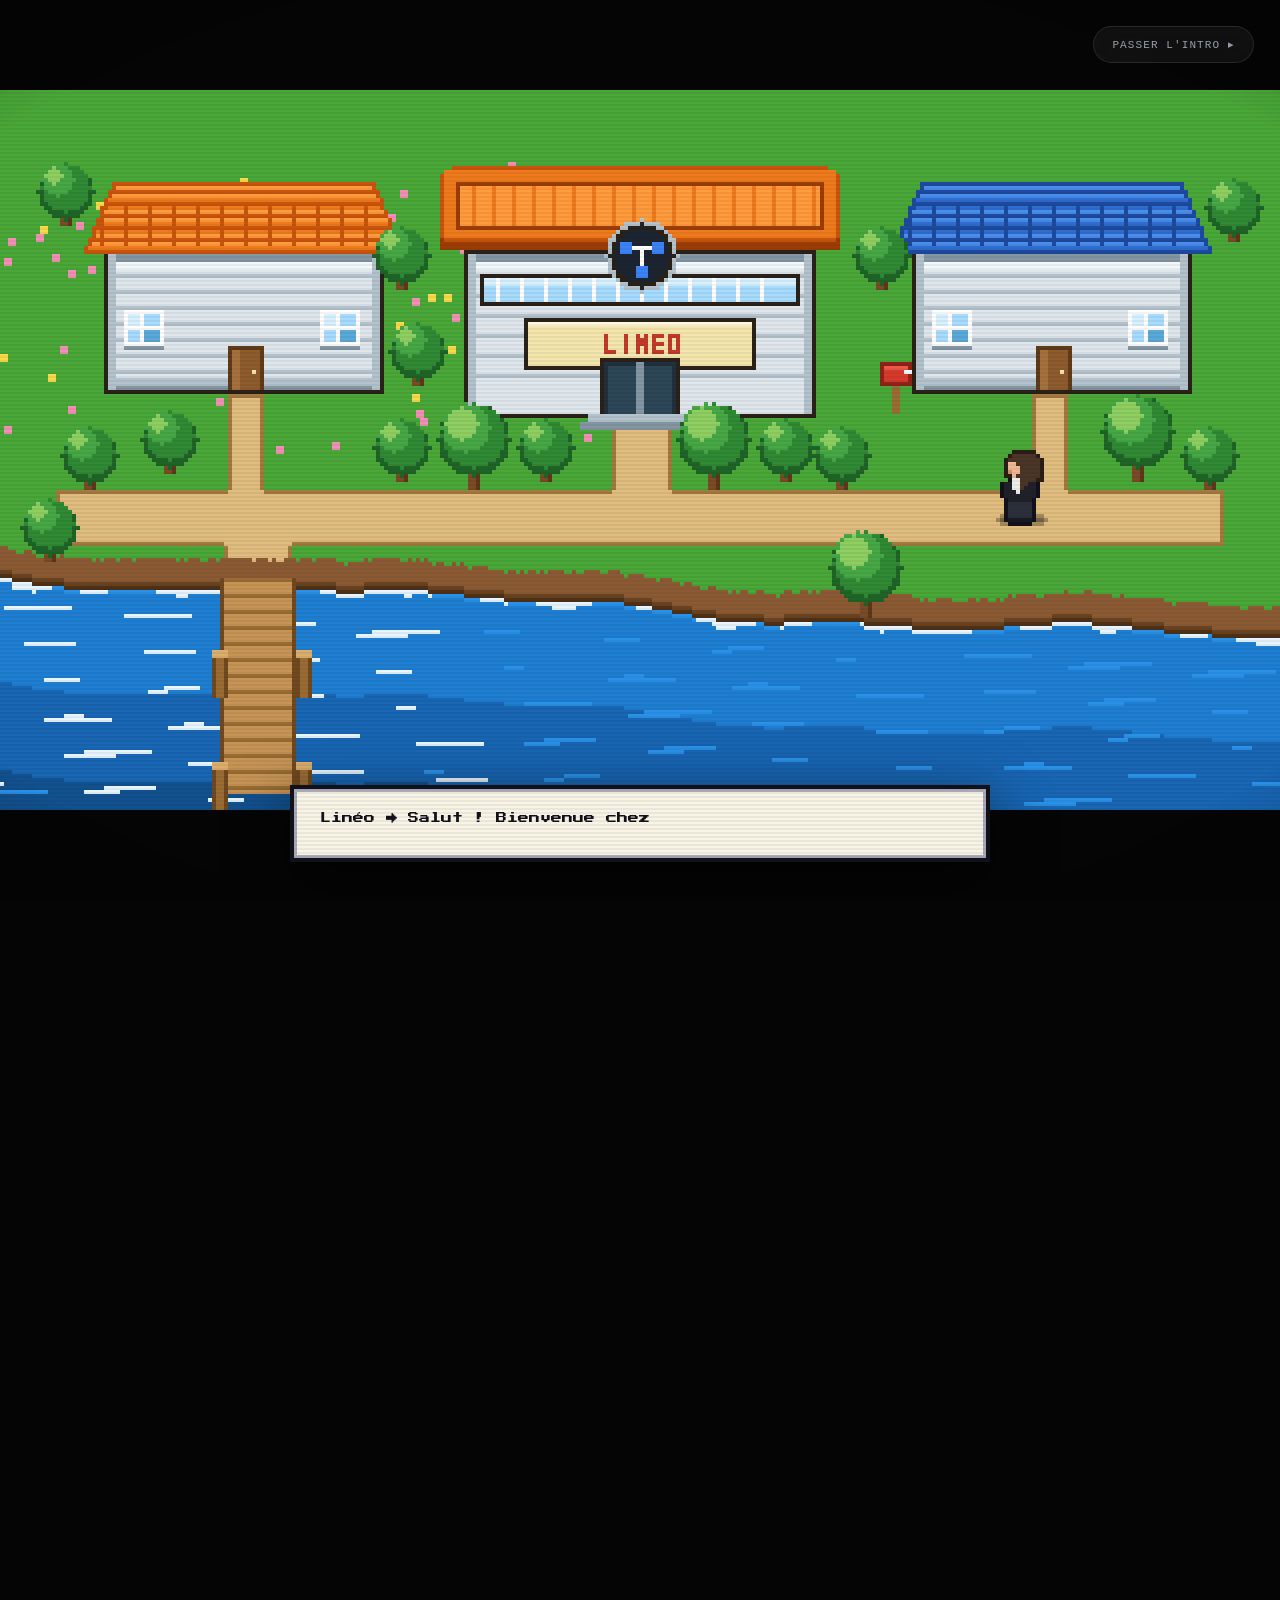
==== index.html @ 61075aac "Intro pixel-art aleatoire, compagnon dans la page, photo de profil, correctifs d'audit Intro : acte " ====
<!DOCTYPE html>
<html lang="fr">
<head>
<meta charset="utf-8">
<meta name="viewport" content="width=device-width, initial-scale=1">
<title>Linéo Biribin — Ingénieur automatisation &amp; agents IA</title>
<meta name="description" content="Automatisation et IA appliquée, en low-code. Une centaine de workflows n8n en production : paie, DSN, DPAE, facturation, contrats, conformité. 51 workflows open source, 14 serveurs MCP.">
<meta name="author" content="Linéo Biribin">
<meta property="og:title" content="Linéo Biribin — Ingénieur automatisation &amp; agents IA">
<meta property="og:description" content="Je remplace chaque processus manuel par un flux auditable. n8n auto-hébergé, MCP, agents IA.">
<meta property="og:type" content="website">
<meta name="theme-color" content="#050505">
<link rel="preconnect" href="https://fonts.googleapis.com">
<link rel="preconnect" href="https://fonts.gstatic.com" crossorigin>
<link href="https://fonts.googleapis.com/css2?family=Space+Grotesk:wght@500;700&family=Inter:wght@300;400&family=Press+Start+2P&display=swap" rel="stylesheet">
<script>
/* Sans JS, ni l'iris ni l'intro ne doivent masquer le site. */
(function(){
  document.documentElement.classList.add('js');
  var reduce = window.matchMedia('(prefers-reduced-motion: reduce)').matches;
  window.__INTRO__ = !reduce && location.search.indexOf('nointro') < 0;
})();
</script>
<script src="assets/intro.js" defer></script>
<style>
/* ============================================================
   DESIGN SYSTEM
   ============================================================ */
:root{
  --bg:#050505;
  --bg-2:#0a0a0a;
  --fg:#ffffff;
  --muted:#9CA3AF;
  --dim:#7C8695;              /* 5,5:1 sur #050505 — WCAG AA sur du 12px */
  --blue:#3B82F6;
  --blue-cta:#2563EB;
  --purple:#9333EA;
  --green:#22C55E;
  --pink:#EC4899;

  --glass:rgba(255,255,255,.05);
  --glass-line:rgba(255,255,255,.10);
  --glass-line-hi:rgba(255,255,255,.22);

  --ease:cubic-bezier(.4,0,.2,1);
  --gut:64px;              /* premium gutter — never 12px */
  --gut-s:32px;

  --f-head:'Space Grotesk','Segoe UI',system-ui,sans-serif;
  --f-body:'Inter','Segoe UI',system-ui,sans-serif;
  --f-pixel:'Press Start 2P','Courier New',monospace;
  --f-mono:ui-monospace,SFMono-Regular,'Cascadia Mono','Courier New',monospace;
}

*,*::before,*::after{box-sizing:border-box}
html{scroll-behavior:smooth;scroll-padding-top:96px;-webkit-text-size-adjust:100%}
body{
  margin:0;background:var(--bg);color:var(--fg);
  font-family:var(--f-body);font-weight:300;font-size:16px;line-height:1.65;
  -webkit-font-smoothing:antialiased;overflow-x:hidden;
}
img{max-width:100%;display:block}
a{color:inherit;text-decoration:none}
ul{margin:0;padding:0;list-style:none}
h1,h2,h3,h4{font-family:var(--f-head);font-weight:700;letter-spacing:-.03em;margin:0}
p{margin:0}
::selection{background:var(--purple);color:#fff}
:focus-visible{outline:2px solid var(--blue);outline-offset:4px;border-radius:4px}

/* CRT scanlines ------------------------------------------------ */
.scanlines{
  position:fixed;inset:0;z-index:130;pointer-events:none;
  background:repeating-linear-gradient(
    to bottom,
    rgba(0,0,0,.5) 0px, rgba(0,0,0,.5) 2px,
    rgba(255,255,255,0) 2px, rgba(255,255,255,0) 4px
  );
  opacity:.28;mix-blend-mode:multiply;
}
.vignette{
  position:fixed;inset:0;z-index:89;pointer-events:none;
  background:radial-gradient(120% 90% at 50% 0%,transparent 58%,rgba(0,0,0,.38) 100%);
}

/* Iris wipe (page transition) ---------------------------------- */
.iris{
  position:fixed;inset:0;z-index:100;background:var(--bg);
  clip-path:circle(150% at 50% 50%);
  transition:clip-path .9s var(--ease);
  display:grid;place-items:center;
}
.iris.open{clip-path:circle(0% at 50% 50%)}
.iris[data-done]{display:none}
.iris__mark{
  font-family:var(--f-pixel);font-size:11px;color:var(--green);
  letter-spacing:.08em;opacity:.9;animation:blink 1.1s steps(2) infinite;
}
@keyframes blink{50%{opacity:.15}}

/* Layout ------------------------------------------------------- */
.wrap{max-width:1280px;margin:0 auto;padding:0 var(--gut)}
section{position:relative}
.sec{padding:calc(var(--gut) * 2.2) 0}
.sec-head{display:flex;align-items:flex-end;justify-content:space-between;gap:var(--gut-s);margin-bottom:var(--gut)}
.eyebrow{
  font-family:var(--f-pixel);font-size:10px;line-height:1.8;font-weight:400;color:var(--muted);
  text-transform:uppercase;letter-spacing:.06em;
  display:inline-flex;align-items:center;gap:12px;
}
.eyebrow::before{content:"";width:8px;height:8px;background:currentColor;flex:none}
.sec-title{font-size:clamp(2rem,4.2vw,3.25rem);line-height:1.02}
.sec-note{font-size:14px;color:var(--muted);max-width:34ch}
.grad{background:linear-gradient(100deg,var(--blue),var(--purple));-webkit-background-clip:text;background-clip:text;color:transparent}

/* Glow blobs --------------------------------------------------- */
.glow{position:absolute;border-radius:999px;filter:blur(120px);pointer-events:none;z-index:0}
.glow--blue{background:rgba(59,130,246,.22)}
.glow--purple{background:rgba(147,51,234,.20)}
.glow--green{background:rgba(34,197,94,.14)}

/* ============================================================
   NAVIGATION
   ============================================================ */
.nav{
  position:fixed;top:0;left:0;right:0;height:80px;z-index:80;
  background:rgba(5,5,5,.8);backdrop-filter:blur(12px);-webkit-backdrop-filter:blur(12px);
  border-bottom:1px solid transparent;transition:border-color .4s var(--ease),background .4s var(--ease);
}
.nav.is-stuck{border-bottom-color:var(--glass-line)}
.nav__in{max-width:1280px;margin:0 auto;padding:0 var(--gut);height:100%;display:flex;align-items:center;gap:var(--gut-s)}
.logo{font-family:var(--f-head);font-weight:700;font-size:16px;letter-spacing:-.02em;display:inline-flex;align-items:center;gap:9px;white-space:nowrap}
.logo__dot{width:9px;height:9px;border-radius:999px;background:var(--green);box-shadow:0 0 14px var(--green)}
.nav__links{margin-left:auto;display:flex;align-items:center;gap:36px}
.nav__links a{font-size:14px;text-transform:uppercase;letter-spacing:.09em;color:var(--muted);transition:color .3s var(--ease)}
.nav__links a:hover{color:var(--fg)}
.btn{
  display:inline-flex;align-items:center;justify-content:center;gap:10px;
  font-family:var(--f-head);font-weight:700;font-size:14px;letter-spacing:-.01em;
  border-radius:999px;padding:13px 26px;border:1px solid transparent;cursor:pointer;
  transition:transform .35s var(--ease),background .35s var(--ease),border-color .35s var(--ease),color .35s var(--ease),box-shadow .35s var(--ease);
  white-space:nowrap;
}
.btn--solid{background:#fff;color:#050505}
.btn--solid:hover{transform:translateY(-2px);box-shadow:0 12px 40px rgba(255,255,255,.18)}
.btn--ghost{border-color:rgba(255,255,255,.2);color:#fff}
.btn--ghost:hover{border-color:#fff;background:rgba(255,255,255,.06);transform:translateY(-2px)}
.btn--cta{background:var(--blue-cta);color:#fff;box-shadow:0 18px 60px rgba(30,58,138,.5)}
.btn--cta:hover{transform:translateY(-3px);box-shadow:0 26px 80px rgba(30,58,138,.7)}
.btn--lg{font-size:17px;padding:22px 44px}
.nav__cta{margin-left:8px}
.nav__burger{
  display:none;margin-left:auto;width:44px;height:44px;border-radius:12px;
  background:var(--glass);border:1px solid var(--glass-line);color:#fff;cursor:pointer;
}
.nav__burger span{display:block;width:18px;height:1.5px;background:#fff;margin:4px auto;transition:transform .3s var(--ease),opacity .3s var(--ease)}
.nav.is-open .nav__burger span:nth-child(1){transform:translateY(5.5px) rotate(45deg)}
.nav.is-open .nav__burger span:nth-child(2){opacity:0}
.nav.is-open .nav__burger span:nth-child(3){transform:translateY(-5.5px) rotate(-45deg)}

/* ============================================================
   HERO
   ============================================================ */
.hero{min-height:100vh;display:grid;place-items:center;text-align:center;padding:140px 0 var(--gut);overflow:hidden}
.hero .glow--blue{width:560px;height:560px;top:-140px;left:-120px}
.hero .glow--purple{width:620px;height:620px;bottom:-220px;right:-140px}
.hero__in{position:relative;z-index:1;width:100%}
.tag{
  display:inline-flex;align-items:center;gap:12px;
  font-family:var(--f-pixel);font-size:9px;line-height:1;letter-spacing:.04em;
  padding:12px 18px;border-radius:999px;
  background:var(--glass);border:1px solid var(--glass-line);
  backdrop-filter:blur(12px);-webkit-backdrop-filter:blur(12px);color:#e5e7eb;
}
.tag__dot{width:8px;height:8px;border-radius:999px;background:var(--green);box-shadow:0 0 12px var(--green);animation:pulse 2s var(--ease) infinite}
@keyframes pulse{0%,100%{opacity:1;transform:scale(1)}50%{opacity:.35;transform:scale(.75)}}
.hero h1{
  font-size:clamp(2.75rem,8.4vw,6rem);line-height:.95;letter-spacing:-.045em;
  margin:36px auto 0;max-width:16ch;
}
.hero__sub{max-width:640px;margin:32px auto 0;color:var(--muted);font-size:clamp(1rem,1.3vw,1.125rem)}
.hero__btns{display:flex;flex-wrap:wrap;gap:16px;justify-content:center;margin-top:44px}
.hero__meta{margin-top:32px;font-family:var(--f-mono);font-size:12px;color:var(--dim);letter-spacing:.04em}

/* Stats */
.stats{display:grid;grid-template-columns:repeat(4,1fr);gap:var(--gut-s);margin-top:calc(var(--gut) * 1.4);text-align:left}
.stat{padding:26px 28px;border-radius:16px;background:var(--glass);border:1px solid var(--glass-line);backdrop-filter:blur(12px);-webkit-backdrop-filter:blur(12px);transition:border-color .4s var(--ease),transform .4s var(--ease)}
.stat:hover{border-color:var(--glass-line-hi);transform:translateY(-4px)}
.stat__n{font-family:var(--f-head);font-weight:700;font-size:clamp(1.75rem,3vw,2.5rem);line-height:1;letter-spacing:-.04em}
.stat__l{margin-top:12px;font-size:13px;color:var(--muted);line-height:1.5}
.stat:nth-child(1) .stat__n{color:var(--blue)}
.stat:nth-child(2) .stat__n{color:var(--green)}
.stat:nth-child(3) .stat__n{color:var(--purple)}
.stat:nth-child(4) .stat__n{color:var(--pink)}

/* ============================================================
   MARQUEE
   ============================================================ */
.marquee{
  background:var(--bg-2);border-top:1px solid var(--glass-line);border-bottom:1px solid var(--glass-line);
  overflow:hidden;display:flex;align-items:center;height:clamp(80px,11vw,120px);
}
.marquee__track{display:flex;white-space:nowrap;animation:marquee 20s linear infinite;will-change:transform}
.marquee__track>span{
  font-family:var(--f-head);font-weight:700;font-size:clamp(2.25rem,5vw,3.75rem);
  letter-spacing:-.03em;padding-right:.4em;
  background:linear-gradient(90deg,#1f2937,#4b5563);
  -webkit-background-clip:text;background-clip:text;color:transparent;
}
@keyframes marquee{from{transform:translateX(0)}to{transform:translateX(-100%)}}
.marquee:hover .marquee__track{animation-play-state:paused}

/* ============================================================
   PROJECT GRID
   ============================================================ */
.grid-proj{display:grid;grid-template-columns:1fr 1fr;gap:var(--gut)}
.grid-proj>*:nth-child(even){margin-top:var(--gut)}
.card{display:block;position:relative;isolation:isolate}
.card__media{
  position:relative;aspect-ratio:4/3;border-radius:16px;overflow:hidden;
  border:1px solid var(--glass-line);background:#0b0b0f;
}
.card__art{
  position:absolute;inset:0;transition:transform .7s var(--ease);
  background-size:cover;background-position:center;
}
.card:hover .card__art{transform:scale(1.05)}
.card__art::after{ /* mix-blend colour depth */
  content:"";position:absolute;inset:0;
  background:linear-gradient(150deg,rgba(59,130,246,.55),rgba(5,5,5,.9) 70%);
  mix-blend-mode:hard-light;
}
.card--p .card__art::after{background:linear-gradient(150deg,rgba(147,51,234,.55),rgba(5,5,5,.9) 70%)}
.card--g .card__art::after{background:linear-gradient(150deg,rgba(34,197,94,.5),rgba(5,5,5,.9) 70%)}
.card--k .card__art::after{background:linear-gradient(150deg,rgba(236,72,153,.5),rgba(5,5,5,.9) 70%)}
.card__glyph{
  position:absolute;inset:0;display:grid;place-items:center;z-index:1;
  font-family:var(--f-head);font-weight:700;font-size:clamp(3rem,7vw,5.5rem);
  letter-spacing:-.06em;color:rgba(255,255,255,.1);
}
.card__idx{
  position:absolute;top:20px;left:22px;z-index:2;
  font-family:var(--f-pixel);font-size:10px;color:rgba(255,255,255,.55);
}
.card__flag{
  position:absolute;top:18px;right:20px;z-index:2;
  font-family:var(--f-mono);font-size:11px;letter-spacing:.06em;
  padding:6px 12px;border-radius:999px;
  background:rgba(5,5,5,.6);border:1px solid var(--glass-line);color:#d1d5db;
  backdrop-filter:blur(12px);-webkit-backdrop-filter:blur(12px);
}
.card__over{
  position:absolute;inset:0;z-index:3;display:grid;place-items:center;gap:18px;align-content:center;
  background:rgba(0,0,0,.6);opacity:0;transition:opacity .5s var(--ease);
}
.card:hover .card__over,.card:focus-visible .card__over{opacity:1}
.card__circle{
  width:64px;height:64px;border-radius:999px;background:#fff;color:#050505;
  display:grid;place-items:center;transform:translateY(10px);transition:transform .5s var(--ease);
}
.card:hover .card__circle{transform:translateY(0)}
.card__over span{font-family:var(--f-pixel);font-size:9px;color:#fff;letter-spacing:.05em}
.card__body{padding:28px 4px 0}
.card__title{font-size:clamp(1.25rem,1.9vw,1.5rem);line-height:1.2}
.card__desc{margin-top:12px;color:var(--muted);font-size:15px;max-width:46ch}
.tags{display:flex;flex-wrap:wrap;gap:8px;margin-top:20px}
.tags li{
  font-family:var(--f-mono);font-size:11px;letter-spacing:.04em;color:#d1d5db;
  padding:6px 12px;border-radius:999px;background:var(--glass);border:1px solid var(--glass-line);
}

/* ============================================================
   EXPERIENCE
   ============================================================ */
.xp{display:grid;gap:var(--gut-s)}
.xp__item{
  padding:40px;border-radius:16px;background:var(--glass);border:1px solid var(--glass-line);
  backdrop-filter:blur(12px);-webkit-backdrop-filter:blur(12px);
  transition:border-color .4s var(--ease),transform .4s var(--ease);
}
.xp__item:hover{border-color:var(--glass-line-hi);transform:translateY(-3px)}
.xp__top{display:flex;flex-wrap:wrap;align-items:baseline;justify-content:space-between;gap:16px}
.xp__role{font-size:clamp(1.15rem,2.1vw,1.6rem);line-height:1.2}
.xp__org{margin-top:8px;font-size:15px;color:var(--muted)}
.xp__when{font-family:var(--f-mono);font-size:12px;letter-spacing:.06em;color:var(--dim);white-space:nowrap}
.xp__list{margin-top:26px;display:grid;gap:14px}
.xp__list li{position:relative;padding-left:26px;font-size:15px;color:#d1d5db}
.xp__list li::before{
  content:"";position:absolute;left:0;top:9px;width:9px;height:9px;
  background:var(--blue);
}
.xp__item--alt .xp__list li::before{background:var(--purple)}
.xp__item--alt2 .xp__list li::before{background:var(--green)}
.xp__grid2{display:grid;grid-template-columns:1fr 1fr;gap:var(--gut-s)}

/* ============================================================
   ABOUT + SERVICES
   ============================================================ */
.about{display:grid;grid-template-columns:1fr 2fr;gap:var(--gut);align-items:start}
.portrait{
  aspect-ratio:1/1;border-radius:16px;overflow:hidden;position:relative;
  border:1px solid var(--glass-line);
  background:
    radial-gradient(120% 120% at 20% 10%,#2b2b2b,#0a0a0a 70%);
  filter:grayscale(1);transition:filter .6s var(--ease)
}
.portrait:hover{filter:grayscale(.35)}
.portrait__img{position:absolute;inset:0;width:100%;height:100%;object-fit:cover}
.portrait__fallback{
  position:absolute;inset:0;display:grid;place-items:center;
  font-family:var(--f-head);font-weight:700;font-size:clamp(3rem,6vw,5rem);
  letter-spacing:-.06em;color:rgba(255,255,255,.14);
  background-image:linear-gradient(rgba(255,255,255,.05) 1px,transparent 1px),linear-gradient(90deg,rgba(255,255,255,.05) 1px,transparent 1px);
  background-size:32px 32px;
}
.about__lead{font-size:20px;font-weight:300;line-height:1.55;color:#e5e7eb}
.about__lead strong{font-weight:400;color:#fff}
.about__p{margin-top:24px;color:var(--muted);font-size:16px;max-width:62ch}
.svc{display:grid;grid-template-columns:1fr 1fr;gap:var(--gut-s);margin-top:var(--gut)}
.svc__card{
  padding:32px;border-radius:16px;background:var(--glass);border:1px solid var(--glass-line);
  backdrop-filter:blur(12px);-webkit-backdrop-filter:blur(12px);
  transition:border-color .4s var(--ease),transform .4s var(--ease);
}
.svc__card:hover{border-color:var(--glass-line-hi);transform:translateY(-4px)}
.svc__ico{width:44px;height:44px;display:grid;place-items:center;border-radius:12px;background:rgba(255,255,255,.04);border:1px solid var(--glass-line)}
.svc__card h3{margin-top:22px;font-size:1.15rem}
.svc__card p{margin-top:12px;font-size:14px;color:var(--muted)}
.i-blue{color:var(--blue)}.i-purple{color:var(--purple)}.i-green{color:var(--green)}.i-pink{color:var(--pink)}

/* Skills columns */
.skills{display:grid;grid-template-columns:repeat(3,1fr);gap:var(--gut-s)}
.skills__col h3{font-size:14px;text-transform:uppercase;letter-spacing:.1em;color:var(--muted);font-weight:500}
.skills__col .tags{margin-top:20px}
.langs{display:flex;flex-wrap:wrap;gap:var(--gut-s);margin-top:var(--gut);font-size:15px;color:var(--muted)}
.langs b{font-family:var(--f-head);color:#fff;font-weight:700}

/* ============================================================
   CONTACT + FOOTER
   ============================================================ */
.contact{text-align:center;padding:calc(var(--gut) * 2.4) 0;overflow:hidden}
.contact .glow--purple{width:640px;height:640px;left:50%;transform:translateX(-50%);bottom:-320px}
.contact .glow--green{width:360px;height:360px;top:-60px;left:8%}
.contact__in{position:relative;z-index:1}
.contact h2{font-size:clamp(2.5rem,7.5vw,4.5rem);line-height:.98;letter-spacing:-.045em;max-width:20ch;margin:24px auto 0}
.contact__p{max-width:640px;margin:28px auto 0;color:var(--muted)}
.contact__btns{display:flex;flex-wrap:wrap;gap:18px;justify-content:center;margin-top:48px}
.contact__alt{
  display:flex;flex-wrap:wrap;gap:10px 18px;justify-content:center;align-items:center;
  margin-top:22px;font-family:var(--f-mono);font-size:12px;letter-spacing:.04em;color:var(--dim);
}
.contact__alt a{display:inline-flex;align-items:center;gap:7px;color:var(--muted);border-bottom:1px solid rgba(255,255,255,.12);padding-bottom:2px;transition:color .3s var(--ease),border-color .3s var(--ease)}
.contact__alt a:hover{color:#fff;border-color:#fff}
.contact__links{display:flex;flex-wrap:wrap;gap:28px;justify-content:center;margin-top:44px;font-family:var(--f-mono);font-size:13px;color:var(--muted)}
.contact__links a{border-bottom:1px solid rgba(255,255,255,.15);padding-bottom:3px;transition:color .3s var(--ease),border-color .3s var(--ease)}
.contact__links a:hover{color:#fff;border-color:#fff}
.footer{border-top:1px solid var(--glass-line)}
.footer__in{
  max-width:1280px;margin:0 auto;padding:0 var(--gut);min-height:32px;
  display:flex;align-items:center;justify-content:space-between;gap:var(--gut-s);
  font-family:var(--f-mono);font-size:12px;color:var(--dim);
  padding-top:28px;padding-bottom:28px;
}
.footer__in a{border-bottom:1px solid rgba(255,255,255,.15);padding-bottom:2px;transition:color .3s var(--ease),border-color .3s var(--ease)}
.footer__in a:hover{color:#fff;border-color:#fff}

/* ============================================================
   REVEAL ANIMATION
   ============================================================ */
.rv{opacity:0;transform:translateY(28px);transition:opacity .8s var(--ease),transform .8s var(--ease)}
.rv.in{opacity:1;transform:none}

/* ============================================================
   INTRO PIXEL-ART
   ============================================================ */
/* Sans JS : ni voile noir, ni contenu masqué en attente d'IntersectionObserver. */
html:not(.js) .iris,html:not(.js) .intro,html:not(.js) .buddy{display:none !important}
html:not(.js) .rv{opacity:1 !important;transform:none !important}
html.intro-lock,html.intro-lock body{overflow:hidden;height:100%}
.intro{
  position:fixed;inset:0;z-index:110;background:#050505;
  display:none;place-items:center;overflow:hidden;
  transition:opacity .55s var(--ease);
}
.intro.on{display:grid}
/* pendant l'intro, l'habillage CRT du site s'efface : la scène a le sien */
.intro.on ~ .scanlines{opacity:.1}
.intro.on ~ .vignette{opacity:0}
.intro.out{opacity:0;pointer-events:none}
.intro::before{
  content:"";position:absolute;inset:0;z-index:2;pointer-events:none;
  background:radial-gradient(125% 105% at 50% 50%,transparent 52%,rgba(0,0,0,.88) 100%);
}
.intro::after{content:"";position:absolute;inset:0;z-index:3;pointer-events:none;background:#fff;opacity:var(--flash,0)}
#intro-canvas{image-rendering:pixelated;display:block;cursor:pointer;will-change:transform}
.intro__skip{
  position:absolute;top:26px;right:26px;z-index:4;
  font-family:var(--f-mono);font-size:11px;letter-spacing:.1em;color:var(--muted);
  background:var(--glass);border:1px solid var(--glass-line);
  backdrop-filter:blur(12px);-webkit-backdrop-filter:blur(12px);
  border-radius:999px;padding:11px 18px;cursor:pointer;
  transition:color .3s var(--ease),border-color .3s var(--ease);
}
.intro__skip:hover{color:#fff;border-color:#fff}
.intro__box{
  position:absolute;left:50%;bottom:38px;z-index:4;width:min(700px,90vw);
  transform:translateX(-50%) translateY(10px);
  background:#f7f4e6;border:4px solid #12101a;
  box-shadow:inset 0 0 0 3px #a9a9b8,0 20px 60px rgba(0,0,0,.65);
  padding:20px 26px;opacity:0;pointer-events:none;
  transition:opacity .3s var(--ease),transform .3s var(--ease);
}
.intro__box.on{opacity:1;transform:translateX(-50%) translateY(0)}
.intro__box p{font-family:var(--f-pixel);font-size:11px;line-height:1.9;color:#12101a;margin:0;min-height:2.6em}
.intro__box::after{
  content:"▼";position:absolute;right:14px;bottom:9px;
  font-family:var(--f-pixel);font-size:8px;color:#12101a;opacity:0;
}
.intro__box.done::after{opacity:1;animation:blink 1s steps(2) infinite}
/* ============================================================
   LE COMPAGNON SUR LE SITE
   ============================================================ */
.buddy{
  position:fixed;left:0;bottom:14px;z-index:95;width:120px;height:72px;   /* au-dessus de la vignette */
  pointer-events:none;opacity:0;transition:opacity .8s var(--ease);
}
.buddy.on{opacity:1}
.buddy__c{
  width:120px;height:72px;image-rendering:pixelated;display:block;
  pointer-events:auto;cursor:pointer;
  filter:drop-shadow(0 8px 10px rgba(0,0,0,.55));
}
/* l'indicateur d'arrivée : il vient de se poser quelque part */
.buddy__ping{
  position:absolute;left:50%;bottom:100%;margin-bottom:2px;
  transform:translateX(-50%) scale(.5);opacity:0;
  font-family:var(--f-pixel);font-size:10px;line-height:1;color:#f7d94c;
  background:rgba(5,5,5,.8);border:1px solid var(--glass-line);border-radius:7px;
  padding:6px 9px;
  transition:opacity .2s var(--ease),transform .32s cubic-bezier(.2,1.6,.4,1);
}
.buddy__ping.on{opacity:1;transform:translateX(-50%) scale(1);animation:bob 1s var(--ease) infinite}
@keyframes bob{
  0%,100%{transform:translateX(-50%) translateY(0) scale(1)}
  50%{transform:translateX(-50%) translateY(-6px) scale(1)}
}
.buddy__bubble{
  position:absolute;left:50%;bottom:100%;transform:translateX(-50%) translateY(-6px);
  margin-bottom:26px;width:max-content;max-width:min(320px,72vw);
  background:#f7f4e6;color:#12101a;border:3px solid #12101a;
  box-shadow:inset 0 0 0 2px #a9a9b8,0 14px 40px rgba(0,0,0,.55);
  padding:10px 12px;font-family:var(--f-pixel);font-size:8px;line-height:1.9;
  opacity:0;pointer-events:none;transition:opacity .25s var(--ease),transform .25s var(--ease);
}
.buddy.talk .buddy__bubble{opacity:1;transform:translateX(-50%) translateY(-12px)}
.buddy__bubble.right{left:auto;right:-8px;transform:translateX(0) translateY(-6px)}
.buddy.talk .buddy__bubble.right{transform:translateX(0) translateY(-12px)}
@media (max-width:560px){.buddy{display:none}}
@media (max-width:640px){
  .intro__box{bottom:20px;padding:14px 16px}
  .intro__box p{font-size:9px;line-height:1.8}
  .intro__skip{top:14px;right:14px;padding:9px 14px;font-size:10px}
}

/* ============================================================
   RESPONSIVE
   ============================================================ */
@media (max-width:1080px){
  :root{--gut:40px;--gut-s:24px}
  .stats{grid-template-columns:1fr 1fr}
  .about{grid-template-columns:1fr;gap:var(--gut-s)}
  .portrait{max-width:320px}
  .skills{grid-template-columns:1fr}
}
@media (max-width:860px){
  .nav__links{
    position:fixed;top:80px;left:0;right:0;flex-direction:column;align-items:flex-start;gap:0;
    background:rgba(5,5,5,.96);backdrop-filter:blur(12px);-webkit-backdrop-filter:blur(12px);
    border-bottom:1px solid transparent;margin:0;
    /* visibility retire les liens du parcours de tabulation quand le menu est fermé */
    max-height:0;overflow:hidden;visibility:hidden;
    transition:max-height .45s var(--ease),visibility 0s .45s;
  }
  .nav.is-open .nav__links{
    max-height:calc(100vh - 80px);overflow-y:auto;visibility:visible;
    border-bottom-color:var(--glass-line);
    transition:max-height .45s var(--ease),visibility 0s;
  }
  .nav__links a{padding:20px 40px;width:100%}
  .nav__cta{display:none}
  .nav__burger{display:block}
  .grid-proj{grid-template-columns:1fr;gap:var(--gut-s)}
  .grid-proj>*:nth-child(even){margin-top:0}
  .svc,.xp__grid2{grid-template-columns:1fr}
  .xp__item{padding:28px}
  .footer__in{flex-direction:column;align-items:flex-start;gap:10px}
}
@media (max-width:520px){
  .stats{grid-template-columns:1fr}
  .hero__btns .btn,.contact__btns .btn{width:100%}
  .sec-head{flex-direction:column;align-items:flex-start}
}
/* Impression : fond blanc, encre noire, habillage retiré. */
@media print{
  body{background:#fff;color:#000}
  .scanlines,.vignette,.iris,.intro,.buddy,.glow,.marquee,.nav{display:none !important}
  .rv{opacity:1 !important;transform:none !important}
  .grad{-webkit-text-fill-color:#000;color:#000}
  a{color:#000}
  .stat,.xp__item,.svc__card,.tags li{border-color:#bbb;background:none}
  .sec{padding:24px 0}
}
@media (prefers-reduced-motion:reduce){
  html{scroll-behavior:auto}
  .marquee__track{animation:none}
  .tag__dot,.iris__mark{animation:none}
  .rv{opacity:1;transform:none;transition:none}
  .iris{transition:none}
  *{transition-duration:.01ms !important}
}
</style>
</head>
<body>

<!-- Intro pixel-art : le personnage remonte le ponton et entre dans le bâtiment -->
<div class="intro" id="intro" role="dialog" aria-label="Introduction animée en pixel art">
  <canvas id="intro-canvas" width="320" height="180" aria-hidden="true"></canvas>
  <button class="intro__skip" id="intro-skip" type="button">PASSER L'INTRO ▸</button>
  <div class="intro__box" id="intro-box"><p id="intro-text" aria-live="polite"></p></div>
</div>

<!-- Iris wipe transition -->
<div class="iris" id="iris" aria-hidden="true"><span class="iris__mark">LB / LOADING</span></div>
<div class="scanlines" aria-hidden="true"></div>
<div class="vignette" aria-hidden="true"></div>

<!-- ============================ NAV ============================ -->
<header class="nav" id="nav">
  <div class="nav__in">
    <a class="logo" href="#top" aria-label="Linéo Biribin — accueil">
      <span class="logo__dot" aria-hidden="true"></span>Linéo&nbsp;Biribin
    </a>
    <button class="nav__burger" id="burger" type="button" aria-label="Ouvrir le menu" aria-expanded="false" aria-controls="navlinks">
      <span></span><span></span><span></span>
    </button>
    <nav class="nav__links" id="navlinks" aria-label="Navigation principale">
      <a href="#projets">Projets</a>
      <a href="#parcours">Parcours</a>
      <a href="#profil">Profil</a>
      <a href="#competences">Compétences</a>
      <a class="btn btn--solid nav__cta" href="#contact">Me contacter</a>
    </nav>
  </div>
</header>

<main id="top">

<!-- ============================ HERO ============================ -->
<section class="hero">
  <div class="glow glow--blue" aria-hidden="true"></div>
  <div class="glow glow--purple" aria-hidden="true"></div>
  <div class="wrap hero__in">
    <span class="tag"><span class="tag__dot" aria-hidden="true"></span>EN POSTE — PRÉAVIS 1 MOIS</span>

    <h1>Je remplace chaque processus manuel par un flux <span class="grad">auditable</span>.</h1>

    <p class="hero__sub">
      Ingénieur automatisation et agents IA. Je construis des chaînes métier de bout en bout sur
      n8n auto-hébergé, avec une couche IA branchée dessus : paie, DSN, DPAE, facturation, contrats,
      conformité et veille réglementaire, pour un groupe d'intérim aéroportuaire de 900 intérimaires.
    </p>

    <div class="hero__btns">
      <a class="btn btn--solid" href="#projets">Voir mes projets</a>
      <a class="btn btn--ghost" href="assets/BIRIBIN-Lineo-cv.pdf" download>
        <svg width="17" height="17" viewBox="0 0 24 24" fill="none" stroke="currentColor" stroke-width="2" stroke-linecap="round" stroke-linejoin="round" aria-hidden="true"><path d="M12 3v12"/><path d="m7 11 5 5 5-5"/><path d="M5 21h14"/></svg>
        Télécharger le CV
      </a>
    </div>

    <p class="hero__meta">NOGENT-SUR-MARNE (94) · FRANCE ENTIÈRE · REMOTE OU PRÉSENTIEL · TOUT TYPE DE CONTRAT</p>

    <div class="stats rv">
      <div class="stat">
        <div class="stat__n">~100</div>
        <div class="stat__l">workflows n8n en production, auto-hébergés</div>
      </div>
      <div class="stat">
        <div class="stat__n">51</div>
        <div class="stat__l">workflows partagés en open source, licence MIT</div>
      </div>
      <div class="stat">
        <div class="stat__n">14</div>
        <div class="stat__l">serveurs MCP exposant le SI RH à un assistant IA</div>
      </div>
      <div class="stat">
        <div class="stat__n">&lt; 1 %</div>
        <div class="stat__l">d'écart sur bulletin de référence, moteur de paie interne</div>
      </div>
    </div>
  </div>
</section>

<!-- ============================ MARQUEE ============================ -->
<div class="marquee" aria-hidden="true">
  <div class="marquee__track">
    <span>n8n&nbsp;· MCP&nbsp;· CLAUDE&nbsp;· PAIE&nbsp;· DSN&nbsp;· GEMINI&nbsp;· POSTGRESQL&nbsp;· DOCKER&nbsp;· NEXT.JS&nbsp;· LÉGIFRANCE&nbsp;· GRAPH&nbsp;API&nbsp;· RAG&nbsp;· OAUTH2&nbsp;· SUPABASE&nbsp;·&nbsp;</span>
    <span>n8n&nbsp;· MCP&nbsp;· CLAUDE&nbsp;· PAIE&nbsp;· DSN&nbsp;· GEMINI&nbsp;· POSTGRESQL&nbsp;· DOCKER&nbsp;· NEXT.JS&nbsp;· LÉGIFRANCE&nbsp;· GRAPH&nbsp;API&nbsp;· RAG&nbsp;· OAUTH2&nbsp;· SUPABASE&nbsp;·&nbsp;</span>
  </div>
  <div class="marquee__track">
    <span>n8n&nbsp;· MCP&nbsp;· CLAUDE&nbsp;· PAIE&nbsp;· DSN&nbsp;· GEMINI&nbsp;· POSTGRESQL&nbsp;· DOCKER&nbsp;· NEXT.JS&nbsp;· LÉGIFRANCE&nbsp;· GRAPH&nbsp;API&nbsp;· RAG&nbsp;· OAUTH2&nbsp;· SUPABASE&nbsp;·&nbsp;</span>
    <span>n8n&nbsp;· MCP&nbsp;· CLAUDE&nbsp;· PAIE&nbsp;· DSN&nbsp;· GEMINI&nbsp;· POSTGRESQL&nbsp;· DOCKER&nbsp;· NEXT.JS&nbsp;· LÉGIFRANCE&nbsp;· GRAPH&nbsp;API&nbsp;· RAG&nbsp;· OAUTH2&nbsp;· SUPABASE&nbsp;·&nbsp;</span>
  </div>
</div>

<!-- ============================ PROJETS ============================ -->
<section class="sec" id="projets">
  <div class="wrap">
    <div class="sec-head rv">
      <div>
        <span class="eyebrow">PROJETS</span>
        <h2 class="sec-title" style="margin-top:22px">Ce qui tourne<br>en production.</h2>
      </div>
      <p class="sec-note">Cadrage, spécification et recette de ma main. Le code est produit par des agents sous ma spécification, puis recetté ligne à ligne.</p>
    </div>

    <div class="grid-proj">

      <!-- 01 -->
      <a class="card rv" href="https://github.com/Biribin/n8n-workflows" target="_blank" rel="noopener">
        <div class="card__media">
          <div class="card__art"></div>
          <div class="card__glyph" aria-hidden="true">n8n</div>
          <span class="card__idx">01</span>
          <span class="card__flag">OPEN SOURCE</span>
          <div class="card__over">
            <div class="card__circle" aria-hidden="true">
              <svg width="22" height="22" viewBox="0 0 24 24" fill="none" stroke="currentColor" stroke-width="2" stroke-linecap="round" stroke-linejoin="round"><path d="M7 17 17 7"/><path d="M7 7h10v10"/></svg>
            </div>
            <span>VOIR LE REPO</span>
          </div>
        </div>
        <div class="card__body">
          <h3 class="card__title">51 workflows n8n en open source</h3>
          <p class="card__desc">Licence MIT : veille sur forum avec scoring par LLM, exploitation de n8n à l'échelle (workflow d'erreur, relance de déploiement, suivi du coût des API), veille réglementaire française, interface web servie par n8n sans JavaScript. Sanitisés par un script qui refuse la publication s'il détecte un secret ou une donnée personnelle.</p>
          <ul class="tags"><li>n8n</li><li>MIT</li><li>LLM scoring</li><li>Légifrance</li><li>BOFiP</li></ul>
        </div>
      </a>

      <!-- 02 -->
      <article class="card card--p rv">
        <div class="card__media">
          <div class="card__art"></div>
          <div class="card__glyph" aria-hidden="true">MCP</div>
          <span class="card__idx">02</span>
          <span class="card__flag">INTERNE</span>
          <div class="card__over">
            <div class="card__circle" aria-hidden="true">
              <svg width="22" height="22" viewBox="0 0 24 24" fill="none" stroke="currentColor" stroke-width="2" stroke-linecap="round" stroke-linejoin="round"><rect x="3" y="11" width="18" height="10" rx="2"/><path d="M7 11V7a5 5 0 0 1 10 0v4"/></svg>
            </div>
            <span>PROJET INTERNE</span>
          </div>
        </div>
        <div class="card__body">
          <h3 class="card__title">Couche MCP sur SI RH</h3>
          <p class="card__desc">14 serveurs MCP sur mesure exposant identité, badges, compétences, indemnités, formations, émargement, planning, CLD et boîtes Outlook à un assistant conversationnel. Cache-first : temps de réponse ramené de 4 s à 200 ms, dégradation automatique vers le scraper live.</p>
          <ul class="tags"><li>MCP</li><li>Claude</li><li>Cache-first</li><li>API REST</li></ul>
        </div>
      </article>

      <!-- 03 -->
      <article class="card card--g rv">
        <div class="card__media">
          <div class="card__art"></div>
          <div class="card__glyph" aria-hidden="true">PAIE</div>
          <span class="card__idx">03</span>
          <span class="card__flag">INTERNE</span>
          <div class="card__over">
            <div class="card__circle" aria-hidden="true">
              <svg width="22" height="22" viewBox="0 0 24 24" fill="none" stroke="currentColor" stroke-width="2" stroke-linecap="round" stroke-linejoin="round"><rect x="4" y="3" width="16" height="18" rx="2"/><path d="M8 7h8M8 11h8M8 15h4"/></svg>
            </div>
            <span>PROJET INTERNE</span>
          </div>
        </div>
        <div class="card__body">
          <h3 class="card__title">Moteur de paie interne</h3>
          <p class="card__desc">Remplace une chaîne propriétaire (Tempo7 / Banco7 / Citrix), calibré à moins de 1 % d'écart sur bulletin de référence. Ma part : reverse-engineering des assiettes CSG déductible et non déductible, CRDS, URSSAF, FNAL, AGIRC-ARRCO (T1/T2, CEG, APEC), mutuelle et prévoyance avec seuil à 414 h cumulées, puis la recette ligne à ligne.</p>
          <ul class="tags"><li>Paie</li><li>URSSAF</li><li>AGIRC-ARRCO</li><li>Recette</li></ul>
        </div>
      </article>

      <!-- 04 -->
      <article class="card rv">
        <div class="card__media">
          <div class="card__art"></div>
          <div class="card__glyph" aria-hidden="true">DSN</div>
          <span class="card__idx">04</span>
          <span class="card__flag">12 TÂCHES / PROD</span>
          <div class="card__over">
            <div class="card__circle" aria-hidden="true">
              <svg width="22" height="22" viewBox="0 0 24 24" fill="none" stroke="currentColor" stroke-width="2" stroke-linecap="round" stroke-linejoin="round"><path d="M12 3v13"/><path d="m7 12 5 5 5-5"/><path d="M5 21h14"/></svg>
            </div>
            <span>PROJET INTERNE</span>
          </div>
        </div>
        <div class="card__body">
          <h3 class="card__title">Déclaratif social automatisé</h3>
          <p class="card__desc">DSN de bout en bout : détection et dépôt des signaux (FCTU, arrêt, reprise, amorçage, néant), relève des retours AEE/CCO, PAS mensuel depuis le CRM déclarant, réconciliation des CRM organismes. DPAE via l'API URSSAF avec un worker toutes les 15 minutes.</p>
          <ul class="tags"><li>DSN</li><li>DPAE</li><li>API URSSAF</li><li>PAS</li></ul>
        </div>
      </article>

      <!-- 05 -->
      <article class="card card--p rv">
        <div class="card__media">
          <div class="card__art"></div>
          <div class="card__glyph" aria-hidden="true">LEGI</div>
          <span class="card__idx">05</span>
          <span class="card__flag">RAG</span>
          <div class="card__over">
            <div class="card__circle" aria-hidden="true">
              <svg width="22" height="22" viewBox="0 0 24 24" fill="none" stroke="currentColor" stroke-width="2" stroke-linecap="round" stroke-linejoin="round"><path d="M12 3v18"/><path d="M3 7h18"/><path d="m6 7-3 7h6z"/><path d="m18 7-3 7h6z"/></svg>
            </div>
            <span>PROJET INTERNE</span>
          </div>
        </div>
        <div class="card__body">
          <h3 class="card__title">Agent juridique sur Légifrance</h3>
          <p class="card__desc">Client OAuth2 PISTE, ingestion du code du travail, des conventions collectives, des accords de branche intérim et de la jurisprudence en base vectorielle. Interrogation en langage naturel comme outil d'aide à la décision RH, veille réglementaire automatisée avec export.</p>
          <ul class="tags"><li>OAuth2 PISTE</li><li>RAG</li><li>Pinecone</li><li>Veille</li></ul>
        </div>
      </article>

      <!-- 06 -->
      <article class="card card--k rv">
        <div class="card__media">
          <div class="card__art"></div>
          <div class="card__glyph" aria-hidden="true">NEXT</div>
          <span class="card__idx">06</span>
          <span class="card__flag">MULTI-TENANT</span>
          <div class="card__over">
            <div class="card__circle" aria-hidden="true">
              <svg width="22" height="22" viewBox="0 0 24 24" fill="none" stroke="currentColor" stroke-width="2" stroke-linecap="round" stroke-linejoin="round"><rect x="3" y="4" width="18" height="16" rx="2"/><path d="M3 9h18M9 20V9"/></svg>
            </div>
            <span>PROJET INTERNE</span>
          </div>
        </div>
        <div class="card__body">
          <h3 class="card__title">Webapp métier Next.js</h3>
          <p class="card__desc">Multi-tenant, authentification par mot de passe et 2FA TOTP, ingestion de l'ERP RH, arbitrage des pointages en interface et journal d'audit. Réconciliation triple source : planning prévisionnel × pointage badgeuse × relevé client, avec traçabilité vers le courriel d'origine.</p>
          <ul class="tags"><li>Next.js</li><li>2FA TOTP</li><li>PostgreSQL</li><li>Audit</li></ul>
        </div>
      </article>

      <!-- 07 -->
      <a class="card card--g rv" href="https://biribin.github.io/ldp-coach-gallery" target="_blank" rel="noopener">
        <div class="card__media">
          <div class="card__art"></div>
          <div class="card__glyph" aria-hidden="true">25×</div>
          <span class="card__idx">07</span>
          <span class="card__flag">EN LIGNE</span>
          <div class="card__over">
            <div class="card__circle" aria-hidden="true">
              <svg width="22" height="22" viewBox="0 0 24 24" fill="none" stroke="currentColor" stroke-width="2" stroke-linecap="round" stroke-linejoin="round"><path d="M7 17 17 7"/><path d="M7 7h10v10"/></svg>
            </div>
            <span>VOIR LA GALERIE</span>
          </div>
        </div>
        <div class="card__body">
          <h3 class="card__title">Galerie de 25 landing pages</h3>
          <p class="card__desc">25 variantes de design complètes sur un cas client fictif de coach fitness : néobrutalisme, Bauhaus, Art déco, glassmorphisme, organique. Servies en statique sur GitHub Pages. Spécification et recette de ma main, rendu produit par des agents de code.</p>
          <ul class="tags"><li>25 designs</li><li>GitHub Pages</li><li>Agents de code</li></ul>
        </div>
      </a>

      <!-- 08 -->
      <a class="card rv" href="https://aef-solutions.fr" target="_blank" rel="noopener">
        <div class="card__media">
          <div class="card__art"></div>
          <div class="card__glyph" aria-hidden="true">AEF</div>
          <span class="card__idx">08</span>
          <span class="card__flag">EN COURS</span>
          <div class="card__over">
            <div class="card__circle" aria-hidden="true">
              <svg width="22" height="22" viewBox="0 0 24 24" fill="none" stroke="currentColor" stroke-width="2" stroke-linecap="round" stroke-linejoin="round"><path d="M7 17 17 7"/><path d="M7 7h10v10"/></svg>
            </div>
            <span>VOIR LE SITE</span>
          </div>
        </div>
        <div class="card__body">
          <h3 class="card__title">AEF Solutions, site produit</h3>
          <p class="card__desc">Projet en cours, pas encore terminé : landing d'un espace métier multi-secteur, en Next.js, construite avec des agents de code sous ma spécification.</p>
          <ul class="tags"><li>En cours</li><li>Next.js</li><li>Landing</li><li>Agents de code</li></ul>
        </div>
      </a>

      <!-- 09 -->
      <article class="card card--k rv">
        <div class="card__media">
          <div class="card__art"></div>
          <div class="card__glyph" aria-hidden="true">SCRAPE</div>
          <span class="card__idx">09</span>
          <span class="card__flag">FREELANCE</span>
          <div class="card__over">
            <div class="card__circle" aria-hidden="true">
              <svg width="22" height="22" viewBox="0 0 24 24" fill="none" stroke="currentColor" stroke-width="2" stroke-linecap="round" stroke-linejoin="round"><circle cx="11" cy="11" r="7"/><path d="m20 20-3.5-3.5"/></svg>
            </div>
            <span>PROJET CLIENT</span>
          </div>
        </div>
        <div class="card__body">
          <h3 class="card__title">Lead generation &amp; acquisition</h3>
          <p class="card__desc">Pipeline de bout en bout : identification de prospects à partir d'un nom d'entreprise ou d'un post LinkedIn, extraction via Apollo, scraping via Bright Data et Apify, enrichissement, génération de messages personnalisés par LLM et envoi automatisé depuis l'adresse du client.</p>
          <ul class="tags"><li>Apollo</li><li>Bright Data</li><li>Apify</li><li>LLM</li></ul>
        </div>
      </article>

      <!-- 10 -->
      <a class="card card--p rv" href="https://visual-samples.com" target="_blank" rel="noopener">
        <div class="card__media">
          <div class="card__art"></div>
          <div class="card__glyph" aria-hidden="true">3D</div>
          <span class="card__idx">10</span>
          <span class="card__flag">EN LIGNE</span>
          <div class="card__over">
            <div class="card__circle" aria-hidden="true">
              <svg width="22" height="22" viewBox="0 0 24 24" fill="none" stroke="currentColor" stroke-width="2" stroke-linecap="round" stroke-linejoin="round"><path d="M7 17 17 7"/><path d="M7 7h10v10"/></svg>
            </div>
            <span>VOIR LE SITE</span>
          </div>
        </div>
        <div class="card__body">
          <h3 class="card__title">Visual Samples</h3>
          <p class="card__desc">Projet entrepreneurial de fin d'études : agence de production vidéo 3D, site vitrine et portfolio de réalisations. Dans le prolongement direct de la majeure Imagerie &amp; Réalité virtuelle du cycle Master.</p>
          <ul class="tags"><li>3D</li><li>Portfolio</li><li>Entrepreneuriat</li></ul>
        </div>
      </a>

    </div>
  </div>
</section>

<!-- ============================ PARCOURS ============================ -->
<section class="sec" id="parcours">
  <div class="wrap">
    <div class="sec-head rv">
      <div>
        <span class="eyebrow">PARCOURS</span>
        <h2 class="sec-title" style="margin-top:22px">Du cadrage<br>à la mise en production.</h2>
      </div>
      <p class="sec-note">Autonome sur mes projets. Une centaine de workflows en production, 51 partagés en open source.</p>
    </div>

    <div class="xp">
      <article class="xp__item rv">
        <div class="xp__top">
          <div>
            <h3 class="xp__role">Ingénieur automatisation et agents IA</h3>
            <p class="xp__org">Groupe d'intérim aéroportuaire — 900 intérimaires, CDG &amp; Orly, Île-de-France</p>
          </div>
          <span class="xp__when">DEPUIS MARS 2026</span>
        </div>
        <ul class="xp__list">
          <li>Automatisation de bout en bout de la chaîne SI du groupe : paie, DSN, DPAE, facturation, contrats, conformité et veille réglementaire.</li>
          <li>Moteur de paie interne remplaçant une chaîne propriétaire, calibré à moins de 1 % d'écart sur bulletin de référence — assiettes de cotisations reconstituées par reverse engineering, puis recettées ligne à ligne.</li>
          <li>DSN intégralement automatisée : signaux, retours AEE/CCO, PAS mensuel, réconciliation des CRM organismes — 12 tâches planifiées en production. DPAE via l'API URSSAF, worker toutes les 15 minutes.</li>
          <li>Couche MCP de 14 serveurs exposant le SI RH à un assistant IA, cache-first : 4 s → 200 ms, rafraîchissement nocturne, dégradation automatique vers le scraper live.</li>
          <li>Calcul d'émargement : 12 716 vacations, 385 agents, 21 profils de rémunération, plages d'heures de nuit paramétrées par client. Réconciliation triple source avec arbitrage manuel en interface.</li>
          <li>Veille réglementaire automatisée : barème PAS (BOFiP), fiches de paramétrage OC, accords de branche intérim depuis Légifrance, contre-calcul mensuel des taux sur source indépendante (API URSSAF, OpenFisca) pour détecter les écarts.</li>
          <li>Intégration Microsoft 365 par Graph API et de l'ERP RH métier par API officielle et scraping authentifié (OAuth2, CSRF, sessions, fenêtres glissantes, pagination).</li>
          <li>Ingestion documentaire multi-source : 13 dossiers Outlook clients, pièces jointes XLSX/PDF/CSV, OCR par LLM avec table d'exceptions apprise pour la résolution d'identité.</li>
          <li>Qualité et conformité : contribution à l'audit ISO 9001:2015 (processus et procédure informatique, tableau des risques, tableau de bord d'indicateurs, registre de traitement RGPD), mise en conformité RGPD opérationnelle avec purges automatisées.</li>
        </ul>
      </article>

      <div class="xp__grid2">
        <article class="xp__item xp__item--alt rv">
          <div class="xp__top">
            <div>
              <h3 class="xp__role">Automatisation &amp; IA appliquée</h3>
              <p class="xp__org">PH Deco — Freelance</p>
            </div>
            <span class="xp__when">2025</span>
          </div>
          <ul class="xp__list">
            <li>Pipeline de lead generation et d'outreach de bout en bout, à partir d'un nom d'entreprise ou d'un post LinkedIn.</li>
            <li>Enrichissement des données prospects, centralisation structurée, messages personnalisés par LLM et envoi automatisé depuis l'adresse du client.</li>
          </ul>
        </article>

        <article class="xp__item xp__item--alt2 rv">
          <div class="xp__top">
            <div>
              <h3 class="xp__role">Automatisation &amp; IA appliquée</h3>
              <p class="xp__org">Groupe Biribin — Freelance</p>
            </div>
            <span class="xp__when">2025</span>
          </div>
          <ul class="xp__list">
            <li>Bot de gestion des connaissances : indexation et recherche vectorielle sur documents internes (Pinecone), système d'agents IA, génération de textes et d'images avec injection de branding.</li>
            <li>Gestion automatisée de flotte : modélisation Supabase, permissions par rôle, historisation départ/retour, suivi kilométrique, incidents et upload d'images.</li>
          </ul>
        </article>
      </div>

      <div class="xp__grid2">
        <article class="xp__item rv">
          <div class="xp__top">
            <div>
              <h3 class="xp__role">Cycle Master — majeure Imagerie &amp; Réalité virtuelle</h3>
              <p class="xp__org">EFREI, école supérieure d'ingénieurs</p>
            </div>
            <span class="xp__when">2019 — 2024</span>
          </div>
        </article>
        <article class="xp__item xp__item--alt rv">
          <div class="xp__top">
            <div>
              <h3 class="xp__role">Professeur particulier de physique-chimie</h3>
              <p class="xp__org">Cours particuliers — Freelance</p>
            </div>
            <span class="xp__when">2025</span>
          </div>
          <ul class="xp__list">
            <li>Deux élèves de terminale accompagnés pendant un an, préparation au baccalauréat.</li>
          </ul>
        </article>
      </div>
    </div>
  </div>
</section>

<!-- ============================ PROFIL + SERVICES ============================ -->
<section class="sec" id="profil">
  <div class="wrap">
    <div class="about">
      <div class="portrait rv">
        <div class="portrait__fallback" aria-hidden="true">LB</div>
        <img class="portrait__img" src="assets/portrait.jpg" alt="Portrait de Linéo Biribin"
             onerror="this.remove()">
      </div>
      <div class="rv">
        <h2 class="eyebrow">PROFIL</h2>
        <p class="about__lead" style="margin-top:28px">
          <strong>Mon métier n'est pas d'écrire le code</strong> : je cadre le besoin, j'assemble les briques
          existantes, je fais produire le code par des agents et je le recette moi-même. Ma méthode tient en
          une phrase — remplacer chaque processus manuel par un flux auditable.
        </p>
        <p class="about__p">
          Automatisation et IA appliquée, en low-code. Je construis des chaînes métier de bout en bout sur n8n
          auto-hébergé, avec une couche IA branchée dessus, et je reste autonome du cadrage à la mise en
          production. Garde-fou constant : validation humaine avant tout envoi.
        </p>
        <p class="about__p">
          Basé à Nogent-sur-Marne (94), mobile France entière et prêt à déménager. Disponible en full remote
          comme en présentiel, y compris depuis l'étranger. Actuellement en poste, préavis d'un mois, tout
          type de contrat.
        </p>

        <div class="svc">
          <div class="svc__card">
            <div class="svc__ico i-blue">
              <svg width="22" height="22" viewBox="0 0 24 24" fill="none" stroke="currentColor" stroke-width="2" stroke-linecap="round" stroke-linejoin="round"><rect x="3" y="3" width="7" height="7" rx="1.5"/><rect x="14" y="14" width="7" height="7" rx="1.5"/><path d="M10 6.5h4a3 3 0 0 1 3 3V14"/></svg>
            </div>
            <h3>Automatisation low-code</h3>
            <p>n8n auto-hébergé à l'échelle : orchestration, idempotence, reprise sur erreur, planification, webhooks, files d'attente, sous-workflows réutilisables.</p>
          </div>
          <div class="svc__card">
            <div class="svc__ico i-purple">
              <svg width="22" height="22" viewBox="0 0 24 24" fill="none" stroke="currentColor" stroke-width="2" stroke-linecap="round" stroke-linejoin="round"><path d="M12 3a4 4 0 0 1 4 4v1a4 4 0 0 1 0 8v1a4 4 0 0 1-8 0v-1a4 4 0 0 1 0-8V7a4 4 0 0 1 4-4Z"/><path d="M12 3v18"/></svg>
            </div>
            <h3>IA appliquée &amp; agents</h3>
            <p>API Claude et Gemini en production, conception de serveurs MCP, OCR par LLM, RAG et bases vectorielles, développement assisté par agents (Claude Code, BMAD, GSD).</p>
          </div>
          <div class="svc__card">
            <div class="svc__ico i-green">
              <svg width="22" height="22" viewBox="0 0 24 24" fill="none" stroke="currentColor" stroke-width="2" stroke-linecap="round" stroke-linejoin="round"><path d="M9 15 4.5 10.5a4.6 4.6 0 0 1 6.5-6.5L13 6"/><path d="m15 9 4.5 4.5a4.6 4.6 0 0 1-6.5 6.5L11 18"/></svg>
            </div>
            <h3>Intégration &amp; API</h3>
            <p>REST, webhooks, OAuth2, Microsoft Graph (Outlook, Excel, SharePoint, Teams), scraping authentifié — sessions, CSRF, pagination, fenêtres glissantes.</p>
          </div>
          <div class="svc__card">
            <div class="svc__ico i-pink">
              <svg width="22" height="22" viewBox="0 0 24 24" fill="none" stroke="currentColor" stroke-width="2" stroke-linecap="round" stroke-linejoin="round"><ellipse cx="12" cy="5.5" rx="8" ry="3"/><path d="M4 5.5v13c0 1.7 3.6 3 8 3s8-1.3 8-3v-13"/><path d="M4 12c0 1.7 3.6 3 8 3s8-1.3 8-3"/></svg>
            </div>
            <h3>Données &amp; exploitation</h3>
            <p>PostgreSQL, Supabase, SQLite, réconciliation multi-source, caches. Linux, Docker Compose, VPS, Coolify, Caddy, déploiement continu, journalisation, alerting.</p>
          </div>
        </div>
      </div>
    </div>
  </div>
</section>

<!-- ============================ COMPÉTENCES ============================ -->
<section class="sec" id="competences">
  <div class="wrap">
    <div class="sec-head rv">
      <div>
        <span class="eyebrow">COMPÉTENCES</span>
        <h2 class="sec-title" style="margin-top:22px">La boîte à outils.</h2>
      </div>
      <p class="sec-note">Lecture de code et logique algorithmique : relire et recetter, pas écrire.</p>
    </div>

    <div class="skills rv">
      <div class="skills__col">
        <h3>Automatisation &amp; IA</h3>
        <ul class="tags">
          <li>n8n auto-hébergé</li><li>MCP</li><li>API Claude</li><li>API Gemini</li><li>RAG</li>
          <li>Pinecone</li><li>OCR par LLM</li><li>Prompt engineering</li><li>Claude Code</li>
          <li>BMAD</li><li>GSD</li>
        </ul>
      </div>
      <div class="skills__col">
        <h3>Intégration, données, exploitation</h3>
        <ul class="tags">
          <li>API REST</li><li>OAuth2</li><li>Microsoft Graph</li><li>Scraping authentifié</li>
          <li>Bright Data</li><li>Apify</li><li>Apollo</li><li>PostgreSQL</li><li>Supabase</li>
          <li>SQLite</li><li>XLSX / CSV / PDF</li><li>Linux Ubuntu</li><li>Docker Compose</li>
          <li>VPS</li><li>Coolify</li><li>Caddy</li><li>DNS / TLS</li><li>Next.js</li>
        </ul>
      </div>
      <div class="skills__col">
        <h3>Métier &amp; gestion de projet</h3>
        <ul class="tags">
          <li>Paie &amp; cotisations</li><li>DSN</li><li>DPAE</li><li>PAS</li><li>CCN intérim</li>
          <li>Gestion des temps</li><li>Conformité aéroportuaire</li><li>Cadrage</li>
          <li>Spécification</li><li>Recette</li><li>ISO 9001</li><li>RGPD opérationnel</li>
        </ul>
      </div>
    </div>

    <div class="langs rv">
      <span><b>Français</b> — langue maternelle</span>
      <span><b>Anglais</b> — TOEIC 830, lu/écrit solide, oral opérationnel</span>
    </div>
  </div>
</section>

<!-- ============================ CONTACT ============================ -->
<section class="contact" id="contact">
  <div class="glow glow--purple" aria-hidden="true"></div>
  <div class="glow glow--green" aria-hidden="true"></div>
  <div class="wrap contact__in">
    <span class="eyebrow">CONTACT</span>
    <h2>Un process à <span class="grad">automatiser</span> ?</h2>
    <p class="contact__p">
      Actuellement en poste, préavis d'un mois, tout type de contrat. Nogent-sur-Marne (94), mobile France
      entière et prêt à déménager — disponible en full remote comme en présentiel, y compris depuis l'étranger.
    </p>
    <div class="contact__btns">
      <a class="btn btn--cta btn--lg" href="mailto:lineobiribin@gmail.com?subject=Prise%20de%20contact%20%E2%80%94%20Lin%C3%A9o%20Biribin&amp;body=Bonjour%20Lin%C3%A9o%2C%0D%0A%0D%0A">Écrivez-moi</a>
      <a class="btn btn--ghost btn--lg" href="assets/BIRIBIN-Lineo-cv.pdf" download>
        <svg width="18" height="18" viewBox="0 0 24 24" fill="none" stroke="currentColor" stroke-width="2" stroke-linecap="round" stroke-linejoin="round" aria-hidden="true"><path d="M12 3v12"/><path d="m7 11 5 5 5-5"/><path d="M5 21h14"/></svg>
        Télécharger le CV
      </a>
    </div>

    <div class="contact__alt">
      <span>OUVRIR DIRECTEMENT DANS</span>
      <a href="https://outlook.office.com/mail/deeplink/compose?to=lineobiribin@gmail.com&amp;subject=Prise%20de%20contact%20%E2%80%94%20Lin%C3%A9o%20Biribin&amp;body=Bonjour%20Lin%C3%A9o%2C%0D%0A%0D%0A" target="_blank" rel="noopener" aria-label="Rédiger un message dans Outlook, adresse et objet déjà remplis">
        <svg width="14" height="14" viewBox="0 0 24 24" fill="none" stroke="currentColor" stroke-width="2" stroke-linecap="round" stroke-linejoin="round" aria-hidden="true"><rect x="2.5" y="5" width="19" height="14" rx="2"/><path d="m3 7 9 6 9-6"/></svg>
        Outlook
      </a>
      <a href="https://outlook.live.com/mail/0/deeplink/compose?to=lineobiribin@gmail.com&amp;subject=Prise%20de%20contact%20%E2%80%94%20Lin%C3%A9o%20Biribin&amp;body=Bonjour%20Lin%C3%A9o%2C%0D%0A%0D%0A" target="_blank" rel="noopener" aria-label="Rédiger un message dans Outlook.com, adresse et objet déjà remplis">
        Outlook.com
      </a>
      <a href="https://mail.google.com/mail/?view=cm&amp;fs=1&amp;to=lineobiribin@gmail.com&amp;su=Prise%20de%20contact%20%E2%80%94%20Lin%C3%A9o%20Biribin&amp;body=Bonjour%20Lin%C3%A9o%2C%0D%0A%0D%0A" target="_blank" rel="noopener" aria-label="Rédiger un message dans Gmail, adresse et objet déjà remplis">
        Gmail
      </a>
    </div>

    <div class="contact__links">
      <a href="mailto:lineobiribin@gmail.com?subject=Prise%20de%20contact%20%E2%80%94%20Lin%C3%A9o%20Biribin&amp;body=Bonjour%20Lin%C3%A9o%2C%0D%0A%0D%0A">lineobiribin@gmail.com</a>
      <a href="tel:+33650559184">06 50 55 91 84</a>
      <a href="https://www.linkedin.com/in/lineo-biribin" target="_blank" rel="noopener">LinkedIn</a>
      <a href="https://github.com/Biribin" target="_blank" rel="noopener">GitHub</a>
      <a href="https://github.com/Biribin/n8n-workflows" target="_blank" rel="noopener">Workflows publiés</a>
    </div>
  </div>
</section>

</main>

<!-- Le compagnon : il se balade en bas de page et commente la section lue -->
<div class="buddy" id="buddy" aria-hidden="true">
  <div class="buddy__bubble" id="buddy-bubble"></div>
  <div class="buddy__ping" id="buddy-ping">!</div>
  <canvas class="buddy__c" id="buddy-canvas" width="40" height="24"></canvas>
</div>

<footer class="footer">
  <div class="footer__in">
    <span>© <span id="year">2026</span> LINÉO BIRIBIN — TOUS DROITS RÉSERVÉS · <a href="./">REVOIR L'INTRO</a></span>
    <span>NOGENT-SUR-MARNE (94) · FRANCE ENTIÈRE · REMOTE OU PRÉSENTIEL</span>
  </div>
</footer>

<script>
(function(){
  var reduce = window.matchMedia('(prefers-reduced-motion: reduce)').matches;

  /* ---------- Iris wipe on load ---------- */
  var iris = document.getElementById('iris');
  function openIris(){
    iris.classList.add('open');
    setTimeout(function(){ iris.setAttribute('data-done',''); }, reduce ? 0 : 950);
  }
  window.__openIris = openIris;                    // l'intro pixel-art appelle ceci en sortant
  if (reduce || !window.__INTRO__) {
    if (reduce) openIris();
    else window.addEventListener('load', function(){ setTimeout(openIris, 260); });
  }
  /* Garde-fou : si l'intro echoue ou tarde, le site s'ouvre quand meme. */
  setTimeout(function(){
    if (!iris.hasAttribute('data-done')) {
      var intro = document.getElementById('intro');
      if (intro) intro.remove();
      document.documentElement.classList.remove('intro-lock');
      openIris();
    }
  }, 14000);

  /* ---------- Iris wipe on in-page navigation ---------- */
  function irisTo(hash){
    var target = document.querySelector(hash);
    if(!target) return;
    if(reduce){ target.scrollIntoView(); return; }
    iris.removeAttribute('data-done');
    iris.style.transitionDuration = '.42s';
    iris.classList.remove('open');                 // close (circle grows to cover)
    setTimeout(function(){
      target.scrollIntoView({behavior:'auto', block:'start'});
      iris.classList.add('open');                  // reopen on the new position
      setTimeout(function(){
        iris.setAttribute('data-done','');
        iris.style.transitionDuration = '';
      }, 460);
    }, 440);
  }

  document.querySelectorAll('a[href^="#"]').forEach(function(a){
    a.addEventListener('click', function(e){
      var hash = a.getAttribute('href');
      if(hash.length < 2) return;
      e.preventDefault();
      closeMenu();
      irisTo(hash);
      history.replaceState(null,'',hash);
    });
  });

  /* ---------- Nav state + mobile menu ---------- */
  var nav = document.getElementById('nav'), burger = document.getElementById('burger');
  function onScroll(){ nav.classList.toggle('is-stuck', window.scrollY > 12); }
  onScroll(); window.addEventListener('scroll', onScroll, {passive:true});

  function closeMenu(){ nav.classList.remove('is-open'); burger.setAttribute('aria-expanded','false'); }
  burger.addEventListener('click', function(){
    var open = nav.classList.toggle('is-open');
    burger.setAttribute('aria-expanded', open ? 'true' : 'false');
  });

  /* ---------- Reveal on scroll ---------- */
  var items = document.querySelectorAll('.rv');
  if('IntersectionObserver' in window && !reduce){
    var io = new IntersectionObserver(function(entries){
      entries.forEach(function(en){
        if(en.isIntersecting){ en.target.classList.add('in'); io.unobserve(en.target); }
      });
    }, {rootMargin:'0px 0px -12% 0px', threshold:.12});
    items.forEach(function(el, i){ el.style.transitionDelay = (i % 2 ? 90 : 0) + 'ms'; io.observe(el); });
  } else {
    items.forEach(function(el){ el.classList.add('in'); });
  }

  /* ---------- Footer year ---------- */
  document.getElementById('year').textContent = new Date().getFullYear();
})();
</script>
</body>
</html>
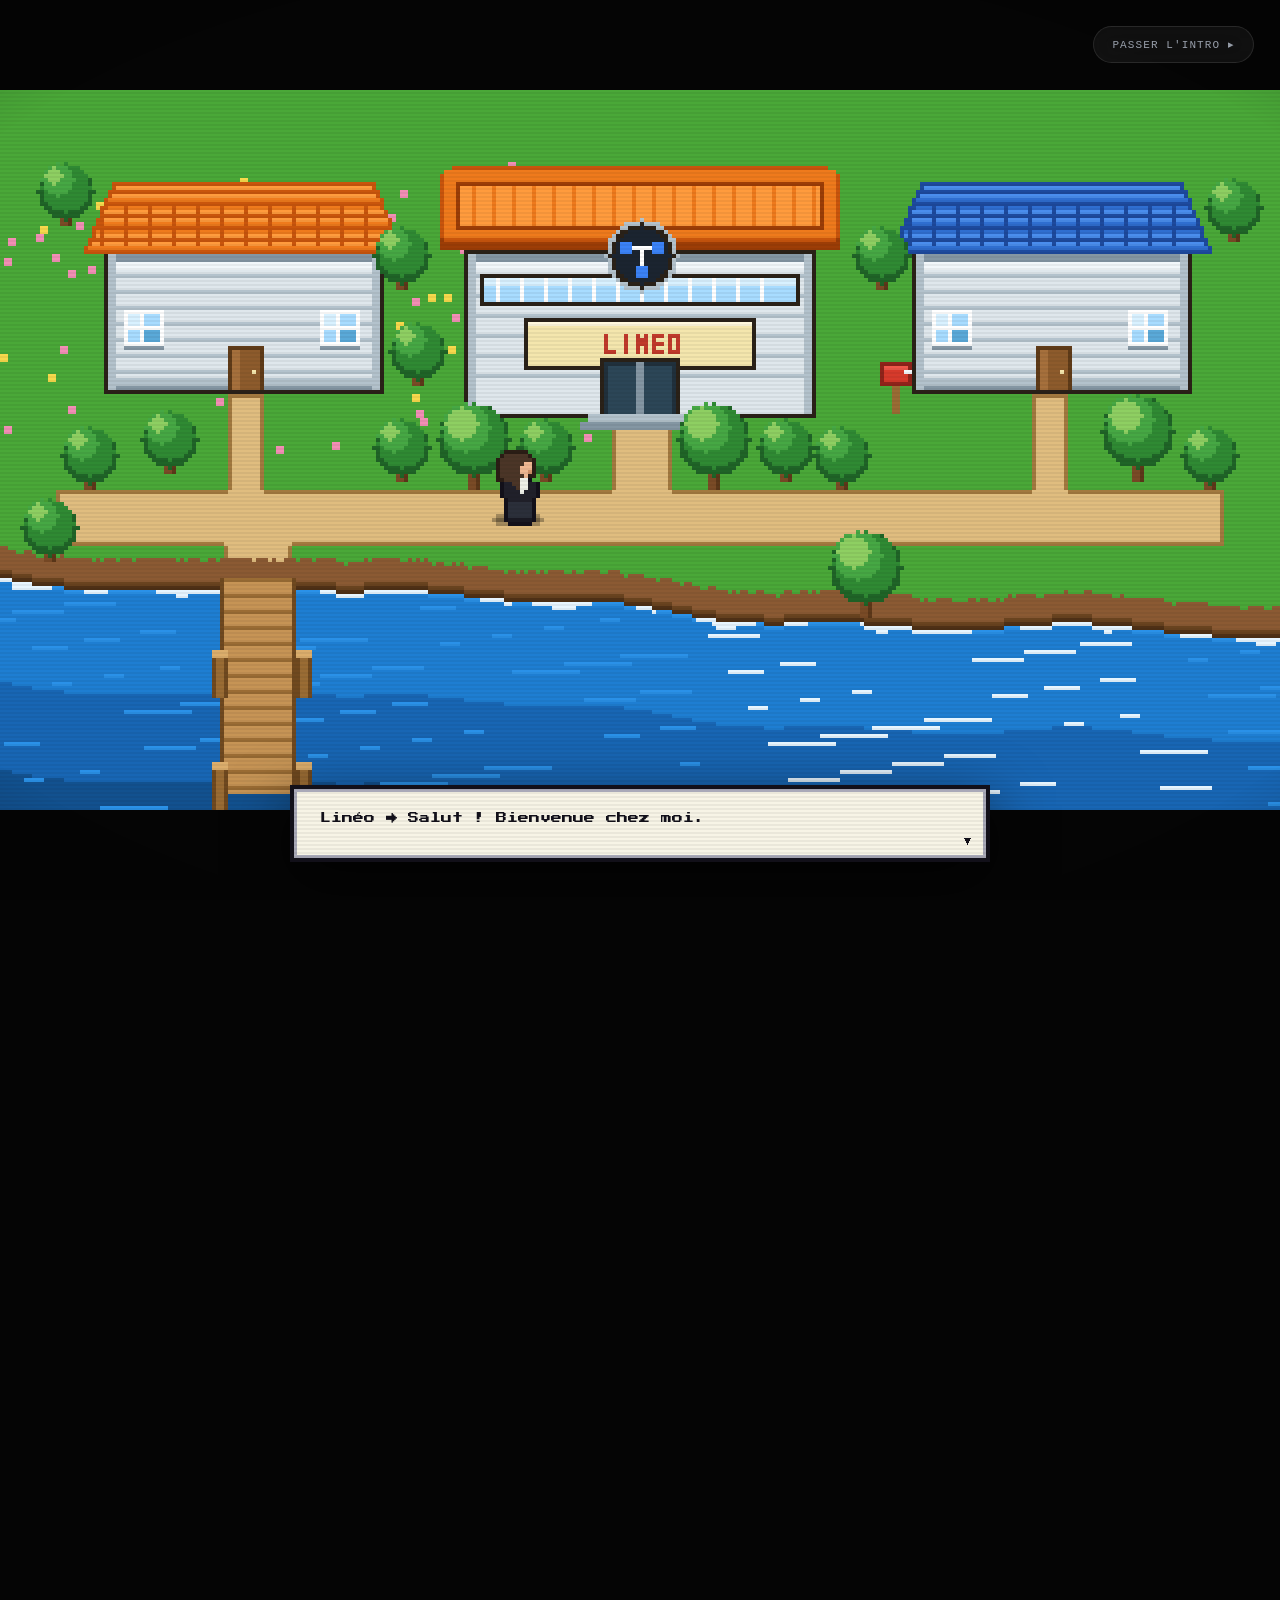
==== commit c43998b3: "Le compagnon reste visible sur telephone, en deux fois plus petit - plus de display:none sous 560px " ====
--- a/index.html
+++ b/index.html
@@ -452,9 +452,18 @@
   opacity:0;pointer-events:none;transition:opacity .25s var(--ease),transform .25s var(--ease);
 }
 .buddy.talk .buddy__bubble{opacity:1;transform:translateX(-50%) translateY(-12px)}
+/* la bulle s'ancre à gauche ou à droite quand il approche d'un bord */
 .buddy__bubble.right{left:auto;right:-8px;transform:translateX(0) translateY(-6px)}
 .buddy.talk .buddy__bubble.right{transform:translateX(0) translateY(-12px)}
-@media (max-width:560px){.buddy{display:none}}
+.buddy__bubble.left{left:-8px;transform:translateX(0) translateY(-6px)}
+.buddy.talk .buddy__bubble.left{transform:translateX(0) translateY(-12px)}
+/* sur téléphone il reste, mais deux fois plus petit */
+@media (max-width:560px){
+  .buddy{width:80px;height:48px;bottom:10px}
+  .buddy__c{width:80px;height:48px}
+  .buddy__bubble{max-width:76vw;padding:9px 10px;font-size:7px;margin-bottom:20px}
+  .buddy__ping{font-size:9px;padding:5px 7px}
+}
 @media (max-width:640px){
   .intro__box{bottom:20px;padding:14px 16px}
   .intro__box p{font-size:9px;line-height:1.8}
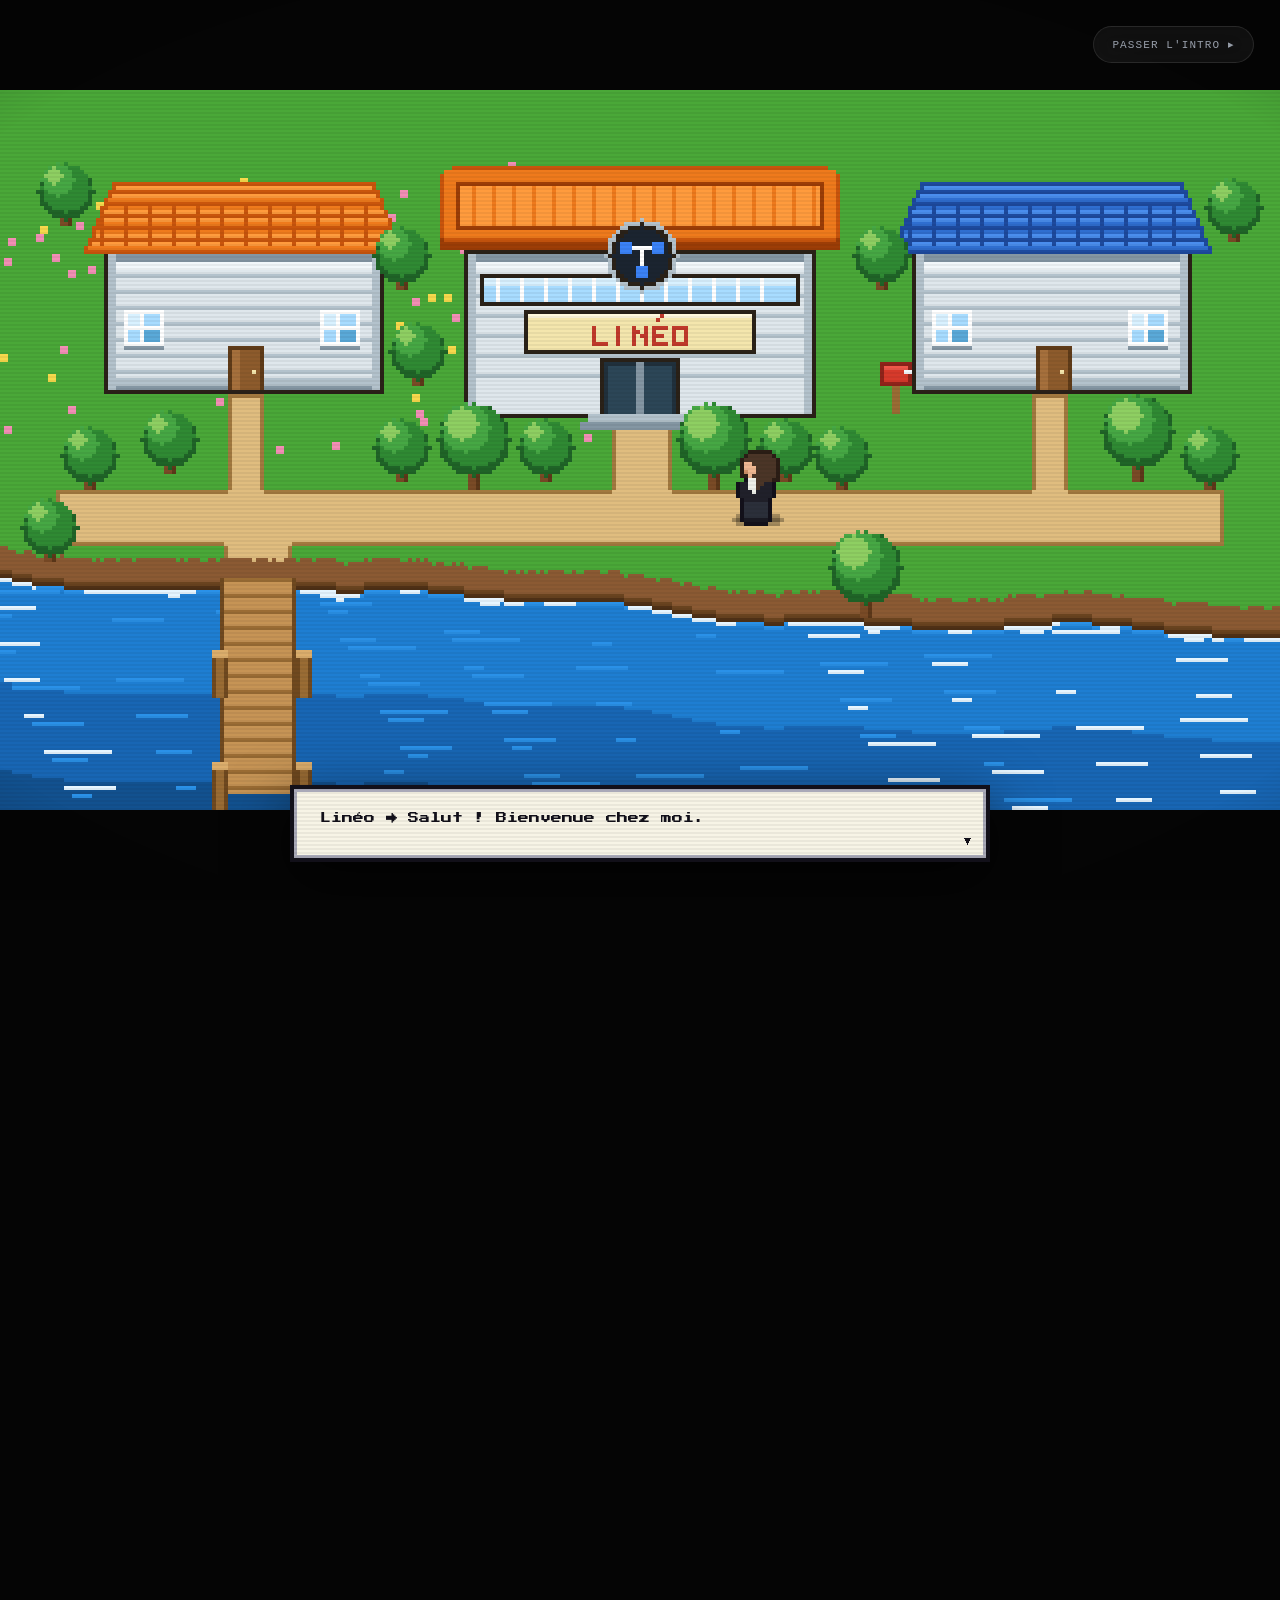
==== commit 753d1961: "Raccord intro->site (plonger dans l'ecran) + demo MCP embarquee - intro: fin toujours au bureau, la " ====
--- a/index.html
+++ b/index.html
@@ -163,6 +163,12 @@
 .hero{min-height:100vh;display:grid;place-items:center;text-align:center;padding:140px 0 var(--gut);overflow:hidden}
 .hero .glow--blue{width:560px;height:560px;top:-140px;left:-120px}
 .hero .glow--purple{width:620px;height:620px;bottom:-220px;right:-140px}
+/* halo bleu au centre : le hero « reçoit » le bloom de l'iris qui s'ouvre depuis l'intro */
+.hero::before{
+  content:"";position:absolute;top:-6%;left:50%;transform:translateX(-50%);
+  width:min(900px,120vw);height:520px;border-radius:999px;pointer-events:none;z-index:0;
+  background:radial-gradient(closest-side,rgba(59,130,246,.16),rgba(59,130,246,0) 72%);
+}
 .hero__in{position:relative;z-index:1;width:100%}
 .tag{
   display:inline-flex;align-items:center;gap:12px;
@@ -208,6 +214,29 @@
 }
 @keyframes marquee{from{transform:translateX(0)}to{transform:translateX(-100%)}}
 .marquee:hover .marquee__track{animation-play-state:paused}
+
+/* ============================================================
+   DÉMO — SHOWCASE (le workflow dans lequel on vient de plonger)
+   ============================================================ */
+.demo{overflow:hidden}
+.demo__glow{width:620px;height:620px;top:-120px;left:50%;margin-left:-310px}
+.demo__frame{
+  position:relative;border-radius:18px;overflow:hidden;
+  border:1px solid var(--glass-line);background:#050505;
+  box-shadow:0 40px 120px rgba(59,130,246,.12),0 24px 70px rgba(0,0,0,.6);
+}
+.demo__frame::after{ /* liseré interne subtil, effet écran */
+  content:"";position:absolute;inset:0;border-radius:18px;pointer-events:none;
+  box-shadow:inset 0 0 0 1px rgba(255,255,255,.06);
+}
+.demo__bar{
+  display:flex;align-items:center;gap:9px;height:46px;padding:0 20px;
+  background:var(--bg-2);border-bottom:1px solid var(--glass-line);
+}
+.demo__bar i{width:11px;height:11px;border-radius:999px;background:#2b2c33;flex:none}
+.demo__bar span{margin-left:14px;font-family:var(--f-mono);font-size:12px;letter-spacing:.05em;color:var(--dim)}
+.demo__screen{position:relative;width:100%;aspect-ratio:16/9;background:#050505}
+.demo__screen iframe{position:absolute;inset:0;width:100%;height:100%;border:0;display:block}
 
 /* ============================================================
    PROJECT GRID
@@ -390,7 +419,12 @@
   content:"";position:absolute;inset:0;z-index:2;pointer-events:none;
   background:radial-gradient(125% 105% at 50% 50%,transparent 52%,rgba(0,0,0,.88) 100%);
 }
-.intro::after{content:"";position:absolute;inset:0;z-index:3;pointer-events:none;background:#fff;opacity:var(--flash,0)}
+/* Raccord de fin d'intro : une fois entré dans l'écran, fondu sombre net vers le
+   noir du site (pas de cercle) — l'iris « LOADING » prend ensuite le relais. */
+.intro::after{
+  content:"";position:absolute;inset:0;z-index:3;pointer-events:none;opacity:var(--flash,0);
+  background:#04070d;
+}
 #intro-canvas{image-rendering:pixelated;display:block;cursor:pointer;will-change:transform}
 .intro__skip{
   position:absolute;top:26px;right:26px;z-index:4;
@@ -552,6 +586,7 @@
       <span></span><span></span><span></span>
     </button>
     <nav class="nav__links" id="navlinks" aria-label="Navigation principale">
+      <a href="#demo">Démo</a>
       <a href="#projets">Projets</a>
       <a href="#parcours">Parcours</a>
       <a href="#profil">Profil</a>
@@ -604,6 +639,30 @@
       <div class="stat">
         <div class="stat__n">&lt; 1 %</div>
         <div class="stat__l">d'écart sur bulletin de référence, moteur de paie interne</div>
+      </div>
+    </div>
+  </div>
+</section>
+
+<!-- ============================ DÉMO ============================ -->
+<section class="sec demo" id="demo">
+  <div class="glow glow--blue demo__glow" aria-hidden="true"></div>
+  <div class="wrap">
+    <div class="sec-head rv">
+      <div>
+        <span class="eyebrow">DÉMO ANIMÉE</span>
+        <h2 class="sec-title">Un workflow, <span class="grad">de bout en bout</span>.</h2>
+      </div>
+      <p class="sec-note">Le principe d'un flux MCP, illustré : une demande arrive, l'agent enchaîne les actions, produit les livrables et notifie le client.</p>
+    </div>
+
+    <div class="demo__frame rv">
+      <div class="demo__bar" aria-hidden="true">
+        <i></i><i></i><i></i>
+        <span>agent-mcp · exécution</span>
+      </div>
+      <div class="demo__screen">
+        <iframe src="assets/workflow-demo.html" title="Démonstration animée : un workflow MCP qui s'exécute de bout en bout" loading="lazy" scrolling="no"></iframe>
       </div>
     </div>
   </div>
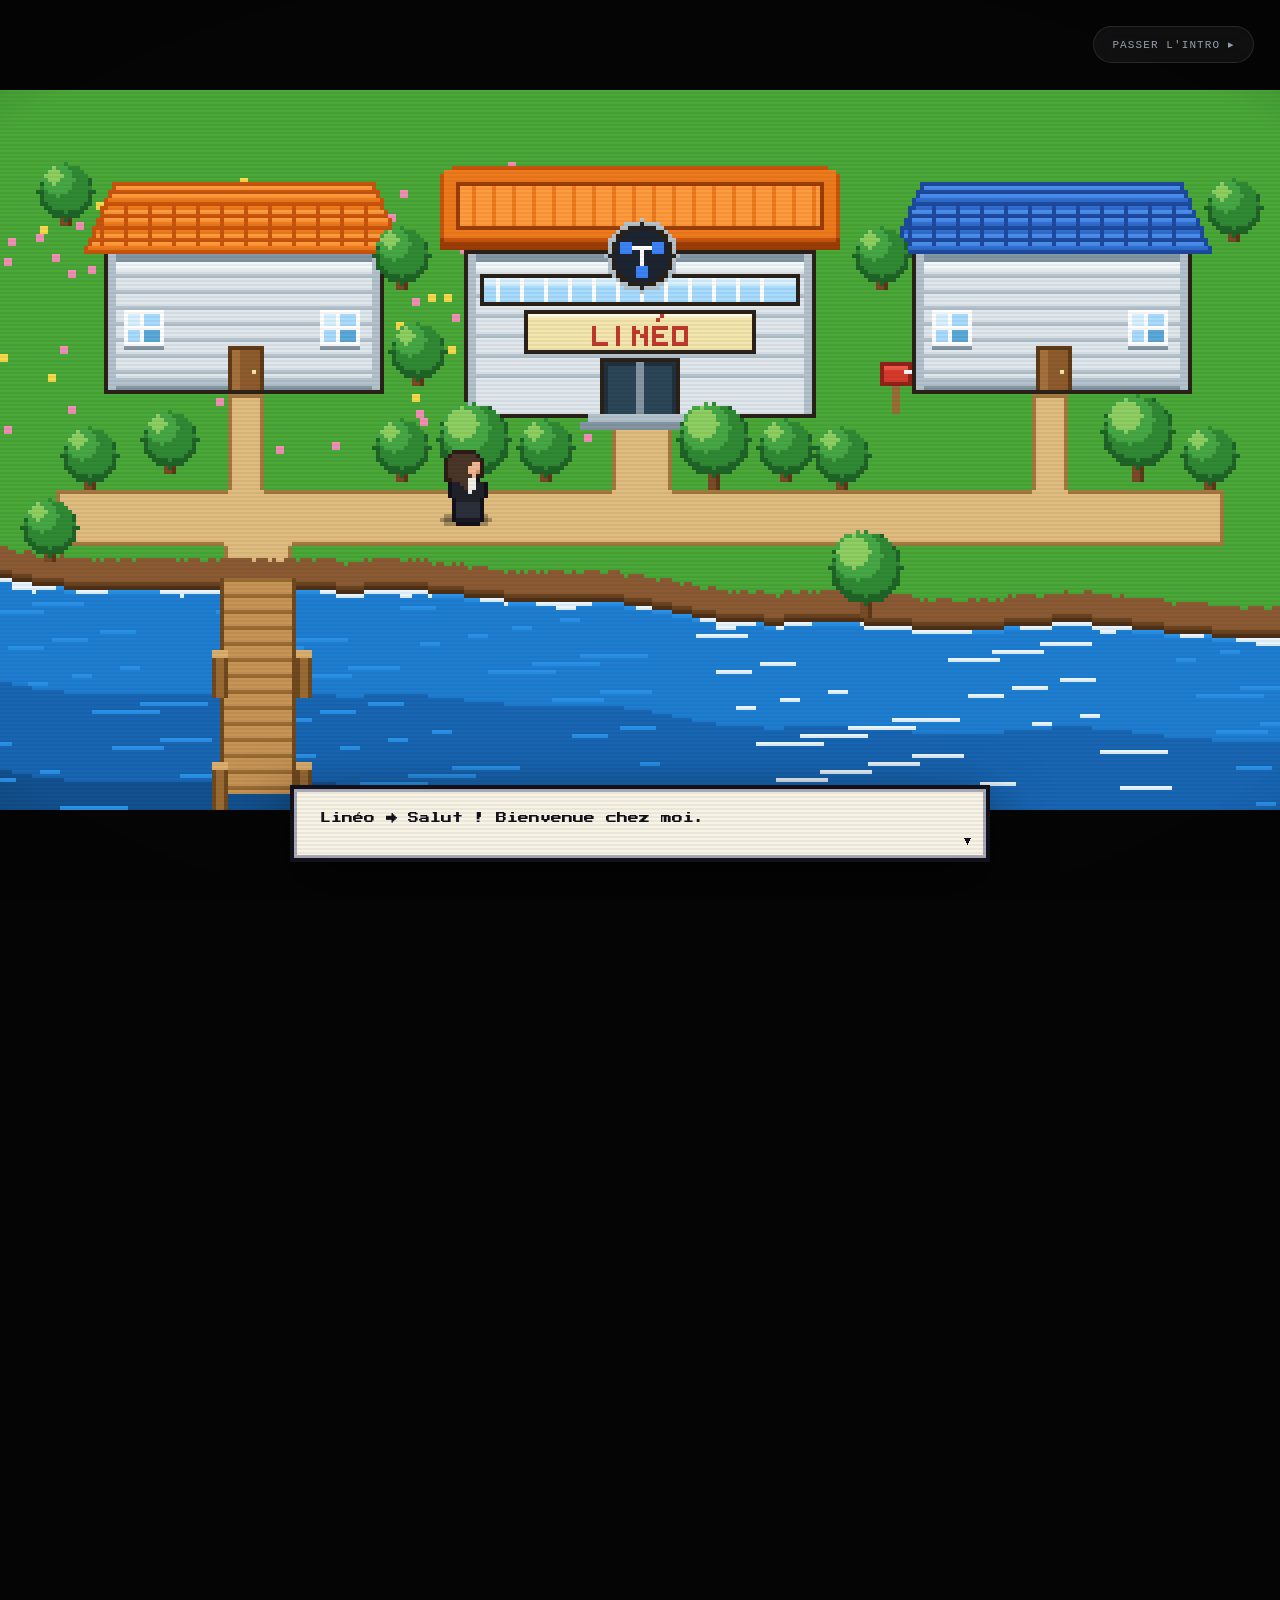
==== commit af700366: "Favicon LB style Matrix (SVG + PNG de secours) - assets/favicon.svg : "LB" pixel vert phosphore, lue" ====
--- a/index.html
+++ b/index.html
@@ -10,6 +10,9 @@
 <meta property="og:description" content="Je remplace chaque processus manuel par un flux auditable. n8n auto-hébergé, MCP, agents IA.">
 <meta property="og:type" content="website">
 <meta name="theme-color" content="#050505">
+<link rel="icon" href="assets/favicon.svg" type="image/svg+xml">
+<link rel="icon" href="assets/favicon-32.png" sizes="32x32" type="image/png">
+<link rel="apple-touch-icon" href="assets/apple-touch-icon.png">
 <link rel="preconnect" href="https://fonts.googleapis.com">
 <link rel="preconnect" href="https://fonts.gstatic.com" crossorigin>
 <link href="https://fonts.googleapis.com/css2?family=Space+Grotesk:wght@500;700&family=Inter:wght@300;400&family=Press+Start+2P&display=swap" rel="stylesheet">
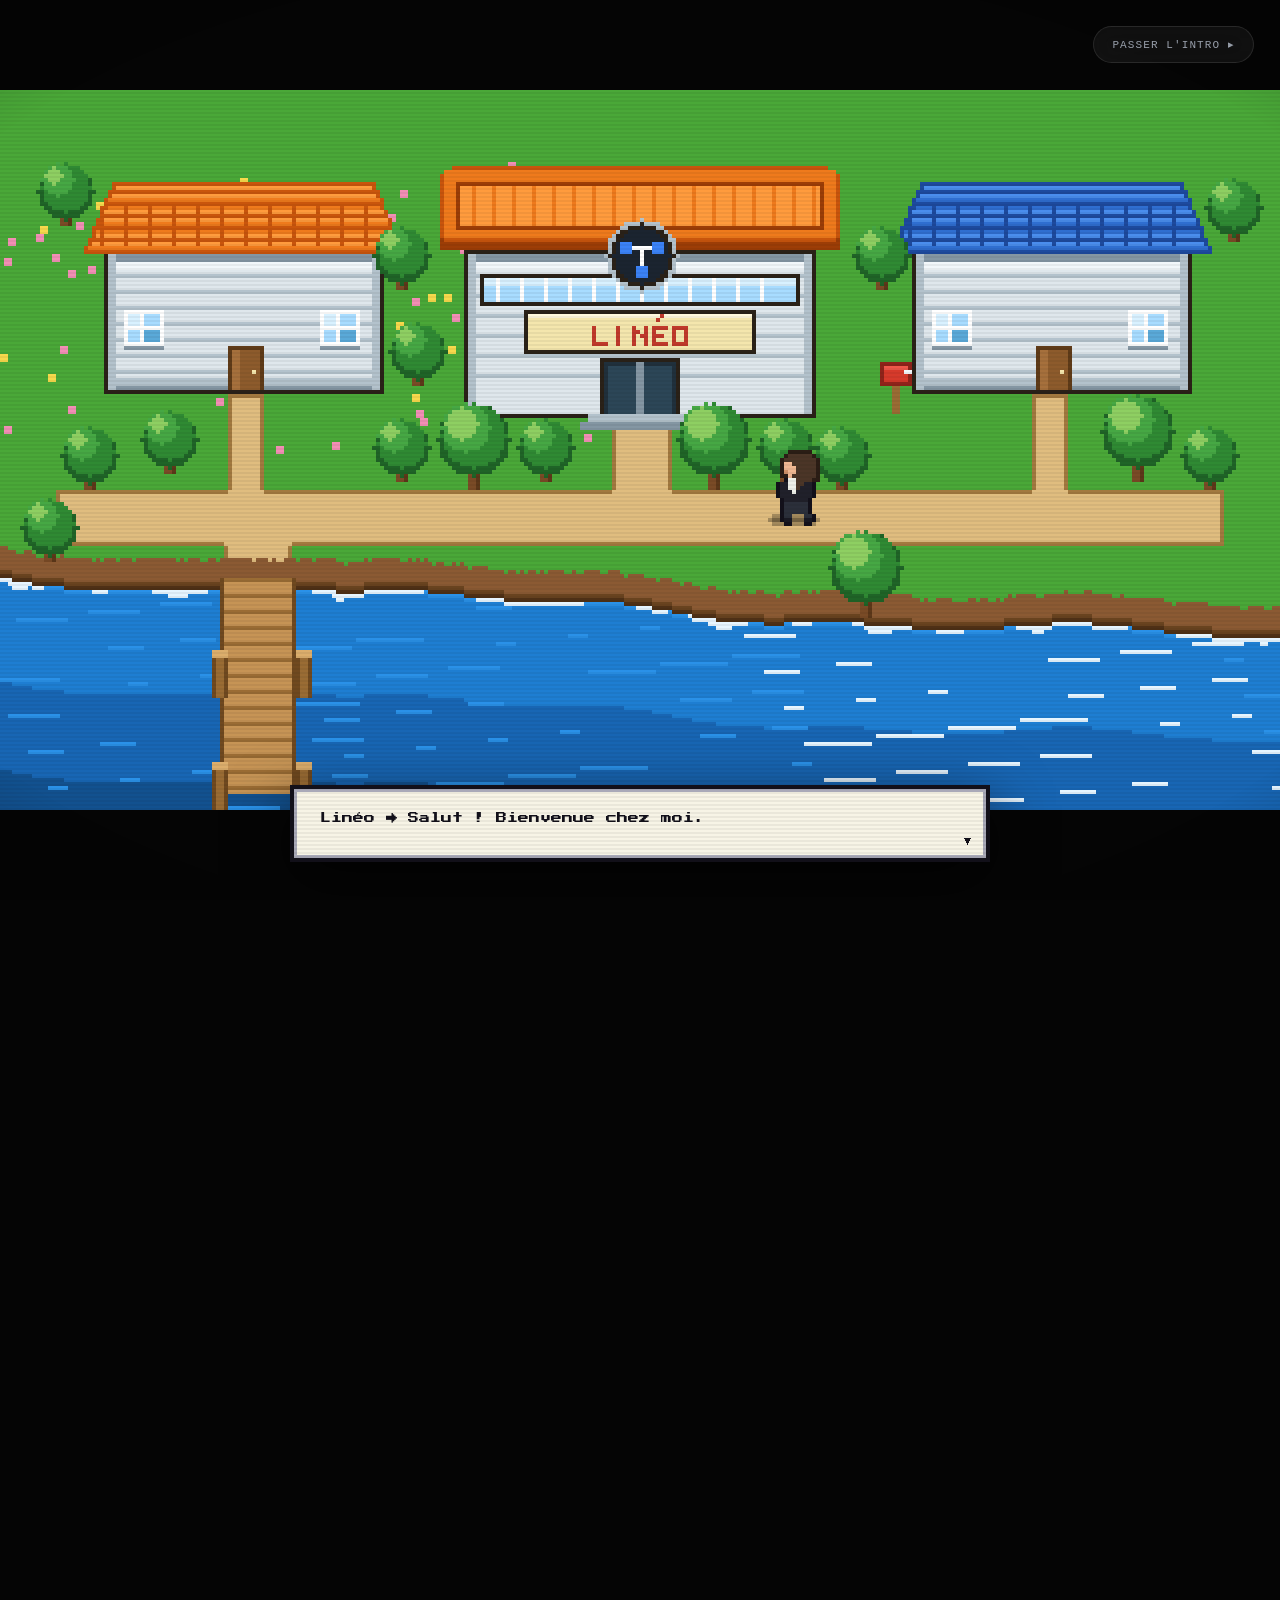
==== commit 4f06e798: "Favicon fiabilise + titre onglet raccourci - titre: "Ingenieur automatisation & agents IA" -> "Ingen" ====
--- a/index.html
+++ b/index.html
@@ -3,16 +3,16 @@
 <head>
 <meta charset="utf-8">
 <meta name="viewport" content="width=device-width, initial-scale=1">
-<title>Linéo Biribin — Ingénieur automatisation &amp; agents IA</title>
+<title>Linéo Biribin — Ingénieur</title>
 <meta name="description" content="Automatisation et IA appliquée, en low-code. Une centaine de workflows n8n en production : paie, DSN, DPAE, facturation, contrats, conformité. 51 workflows open source, 14 serveurs MCP.">
 <meta name="author" content="Linéo Biribin">
 <meta property="og:title" content="Linéo Biribin — Ingénieur automatisation &amp; agents IA">
 <meta property="og:description" content="Je remplace chaque processus manuel par un flux auditable. n8n auto-hébergé, MCP, agents IA.">
 <meta property="og:type" content="website">
 <meta name="theme-color" content="#050505">
-<link rel="icon" href="assets/favicon.svg" type="image/svg+xml">
-<link rel="icon" href="assets/favicon-32.png" sizes="32x32" type="image/png">
-<link rel="apple-touch-icon" href="assets/apple-touch-icon.png">
+<link rel="icon" href="favicon.ico?v=2" sizes="32x32">
+<link rel="icon" href="assets/favicon.svg?v=2" type="image/svg+xml">
+<link rel="apple-touch-icon" href="assets/apple-touch-icon.png?v=2">
 <link rel="preconnect" href="https://fonts.googleapis.com">
 <link rel="preconnect" href="https://fonts.gstatic.com" crossorigin>
 <link href="https://fonts.googleapis.com/css2?family=Space+Grotesk:wght@500;700&family=Inter:wght@300;400&family=Press+Start+2P&display=swap" rel="stylesheet">
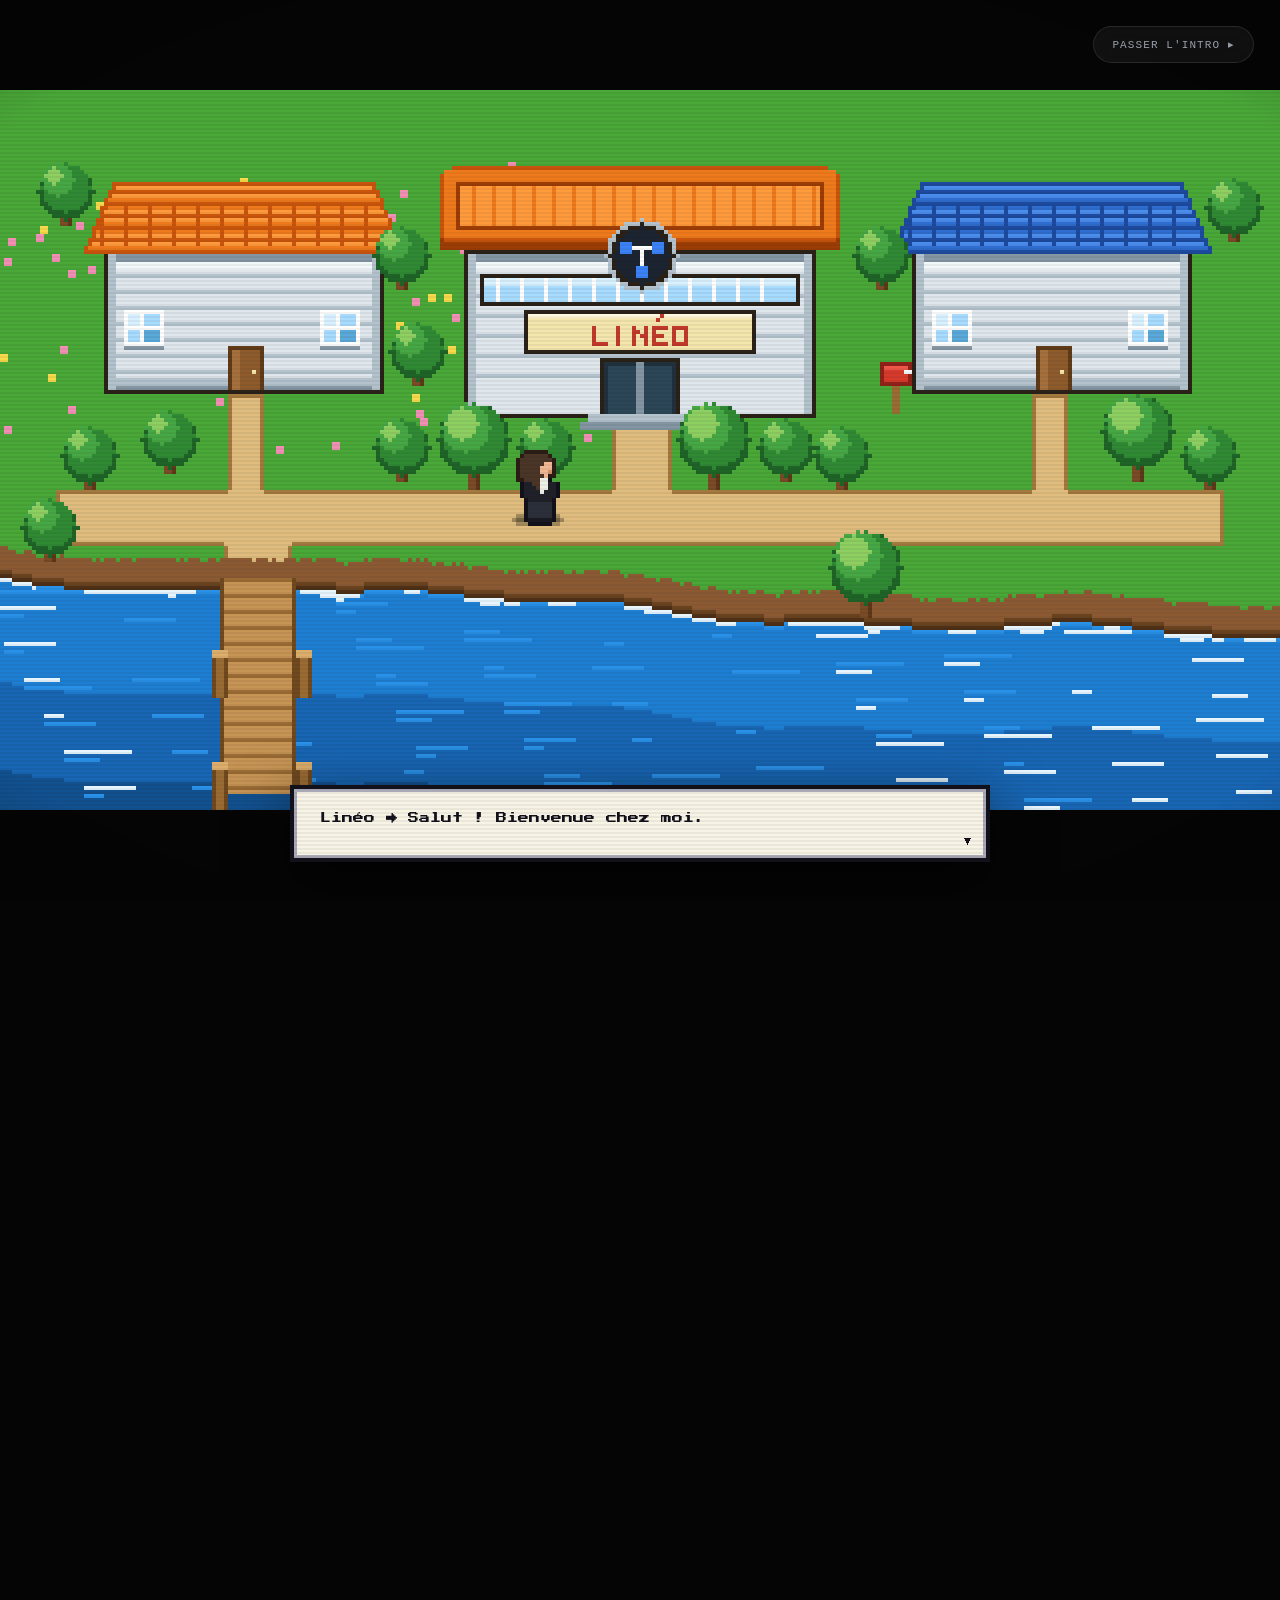
==== commit cbeb2757: "Retire les tirets cadratins visibles (moins "IA") Tous les "—" visibles remplaces par une ponctuatio" ====
--- a/index.html
+++ b/index.html
@@ -3,10 +3,10 @@
 <head>
 <meta charset="utf-8">
 <meta name="viewport" content="width=device-width, initial-scale=1">
-<title>Linéo Biribin — Ingénieur</title>
+<title>Linéo Biribin · Ingénieur</title>
 <meta name="description" content="Automatisation et IA appliquée, en low-code. Une centaine de workflows n8n en production : paie, DSN, DPAE, facturation, contrats, conformité. 51 workflows open source, 14 serveurs MCP.">
 <meta name="author" content="Linéo Biribin">
-<meta property="og:title" content="Linéo Biribin — Ingénieur automatisation &amp; agents IA">
+<meta property="og:title" content="Linéo Biribin · Ingénieur automatisation &amp; agents IA">
 <meta property="og:description" content="Je remplace chaque processus manuel par un flux auditable. n8n auto-hébergé, MCP, agents IA.">
 <meta property="og:type" content="website">
 <meta name="theme-color" content="#050505">
@@ -582,7 +582,7 @@
 <!-- ============================ NAV ============================ -->
 <header class="nav" id="nav">
   <div class="nav__in">
-    <a class="logo" href="#top" aria-label="Linéo Biribin — accueil">
+    <a class="logo" href="#top" aria-label="Linéo Biribin, accueil">
       <span class="logo__dot" aria-hidden="true"></span>Linéo&nbsp;Biribin
     </a>
     <button class="nav__burger" id="burger" type="button" aria-label="Ouvrir le menu" aria-expanded="false" aria-controls="navlinks">
@@ -606,7 +606,7 @@
   <div class="glow glow--blue" aria-hidden="true"></div>
   <div class="glow glow--purple" aria-hidden="true"></div>
   <div class="wrap hero__in">
-    <span class="tag"><span class="tag__dot" aria-hidden="true"></span>EN POSTE — PRÉAVIS 1 MOIS</span>
+    <span class="tag"><span class="tag__dot" aria-hidden="true"></span>EN POSTE · PRÉAVIS 1 MOIS</span>
 
     <h1>Je remplace chaque processus manuel par un flux <span class="grad">auditable</span>.</h1>
 
@@ -926,14 +926,14 @@
         <div class="xp__top">
           <div>
             <h3 class="xp__role">Ingénieur automatisation et agents IA</h3>
-            <p class="xp__org">Groupe d'intérim aéroportuaire — 900 intérimaires, CDG &amp; Orly, Île-de-France</p>
+            <p class="xp__org">Groupe d'intérim aéroportuaire · 900 intérimaires, CDG &amp; Orly, Île-de-France</p>
           </div>
           <span class="xp__when">DEPUIS MARS 2026</span>
         </div>
         <ul class="xp__list">
           <li>Automatisation de bout en bout de la chaîne SI du groupe : paie, DSN, DPAE, facturation, contrats, conformité et veille réglementaire.</li>
-          <li>Moteur de paie interne remplaçant une chaîne propriétaire, calibré à moins de 1 % d'écart sur bulletin de référence — assiettes de cotisations reconstituées par reverse engineering, puis recettées ligne à ligne.</li>
-          <li>DSN intégralement automatisée : signaux, retours AEE/CCO, PAS mensuel, réconciliation des CRM organismes — 12 tâches planifiées en production. DPAE via l'API URSSAF, worker toutes les 15 minutes.</li>
+          <li>Moteur de paie interne remplaçant une chaîne propriétaire, calibré à moins de 1 % d'écart sur bulletin de référence : assiettes de cotisations reconstituées par reverse engineering, puis recettées ligne à ligne.</li>
+          <li>DSN intégralement automatisée : signaux, retours AEE/CCO, PAS mensuel, réconciliation des CRM organismes : 12 tâches planifiées en production. DPAE via l'API URSSAF, worker toutes les 15 minutes.</li>
           <li>Couche MCP de 14 serveurs exposant le SI RH à un assistant IA, cache-first : 4 s → 200 ms, rafraîchissement nocturne, dégradation automatique vers le scraper live.</li>
           <li>Calcul d'émargement : 12 716 vacations, 385 agents, 21 profils de rémunération, plages d'heures de nuit paramétrées par client. Réconciliation triple source avec arbitrage manuel en interface.</li>
           <li>Veille réglementaire automatisée : barème PAS (BOFiP), fiches de paramétrage OC, accords de branche intérim depuis Légifrance, contre-calcul mensuel des taux sur source indépendante (API URSSAF, OpenFisca) pour détecter les écarts.</li>
@@ -948,7 +948,7 @@
           <div class="xp__top">
             <div>
               <h3 class="xp__role">Automatisation &amp; IA appliquée</h3>
-              <p class="xp__org">PH Deco — Freelance</p>
+              <p class="xp__org">PH Deco · Freelance</p>
             </div>
             <span class="xp__when">2025</span>
           </div>
@@ -962,7 +962,7 @@
           <div class="xp__top">
             <div>
               <h3 class="xp__role">Automatisation &amp; IA appliquée</h3>
-              <p class="xp__org">Groupe Biribin — Freelance</p>
+              <p class="xp__org">Groupe Biribin · Freelance</p>
             </div>
             <span class="xp__when">2025</span>
           </div>
@@ -977,17 +977,17 @@
         <article class="xp__item rv">
           <div class="xp__top">
             <div>
-              <h3 class="xp__role">Cycle Master — majeure Imagerie &amp; Réalité virtuelle</h3>
+              <h3 class="xp__role">Cycle Master, majeure Imagerie &amp; Réalité virtuelle</h3>
               <p class="xp__org">EFREI, école supérieure d'ingénieurs</p>
             </div>
-            <span class="xp__when">2019 — 2024</span>
+            <span class="xp__when">2019-2024</span>
           </div>
         </article>
         <article class="xp__item xp__item--alt rv">
           <div class="xp__top">
             <div>
               <h3 class="xp__role">Professeur particulier de physique-chimie</h3>
-              <p class="xp__org">Cours particuliers — Freelance</p>
+              <p class="xp__org">Cours particuliers · Freelance</p>
             </div>
             <span class="xp__when">2025</span>
           </div>
@@ -1014,7 +1014,7 @@
         <p class="about__lead" style="margin-top:28px">
           <strong>Mon métier n'est pas d'écrire le code</strong> : je cadre le besoin, j'assemble les briques
           existantes, je fais produire le code par des agents et je le recette moi-même. Ma méthode tient en
-          une phrase — remplacer chaque processus manuel par un flux auditable.
+          une phrase : remplacer chaque processus manuel par un flux auditable.
         </p>
         <p class="about__p">
           Automatisation et IA appliquée, en low-code. Je construis des chaînes métier de bout en bout sur n8n
@@ -1047,7 +1047,7 @@
               <svg width="22" height="22" viewBox="0 0 24 24" fill="none" stroke="currentColor" stroke-width="2" stroke-linecap="round" stroke-linejoin="round"><path d="M9 15 4.5 10.5a4.6 4.6 0 0 1 6.5-6.5L13 6"/><path d="m15 9 4.5 4.5a4.6 4.6 0 0 1-6.5 6.5L11 18"/></svg>
             </div>
             <h3>Intégration &amp; API</h3>
-            <p>REST, webhooks, OAuth2, Microsoft Graph (Outlook, Excel, SharePoint, Teams), scraping authentifié — sessions, CSRF, pagination, fenêtres glissantes.</p>
+            <p>REST, webhooks, OAuth2, Microsoft Graph (Outlook, Excel, SharePoint, Teams), scraping authentifié : sessions, CSRF, pagination, fenêtres glissantes.</p>
           </div>
           <div class="svc__card">
             <div class="svc__ico i-pink">
@@ -1102,8 +1102,8 @@
     </div>
 
     <div class="langs rv">
-      <span><b>Français</b> — langue maternelle</span>
-      <span><b>Anglais</b> — TOEIC 830, lu/écrit solide, oral opérationnel</span>
+      <span><b>Français</b> · langue maternelle</span>
+      <span><b>Anglais</b> · TOEIC 830, lu/écrit solide, oral opérationnel</span>
     </div>
   </div>
 </section>
@@ -1117,7 +1117,7 @@
     <h2>Un process à <span class="grad">automatiser</span> ?</h2>
     <p class="contact__p">
       Actuellement en poste, préavis d'un mois, tout type de contrat. Nogent-sur-Marne (94), mobile France
-      entière et prêt à déménager — disponible en full remote comme en présentiel, y compris depuis l'étranger.
+      entière et prêt à déménager, disponible en full remote comme en présentiel, y compris depuis l'étranger.
     </p>
     <div class="contact__btns">
       <a class="btn btn--cta btn--lg" href="mailto:lineobiribin@gmail.com?subject=Prise%20de%20contact%20%E2%80%94%20Lin%C3%A9o%20Biribin&amp;body=Bonjour%20Lin%C3%A9o%2C%0D%0A%0D%0A">Écrivez-moi</a>
@@ -1162,7 +1162,7 @@
 
 <footer class="footer">
   <div class="footer__in">
-    <span>© <span id="year">2026</span> LINÉO BIRIBIN — TOUS DROITS RÉSERVÉS · <a href="./">REVOIR L'INTRO</a></span>
+    <span>© <span id="year">2026</span> LINÉO BIRIBIN · TOUS DROITS RÉSERVÉS · <a href="./">REVOIR L'INTRO</a></span>
     <span>NOGENT-SUR-MARNE (94) · FRANCE ENTIÈRE · REMOTE OU PRÉSENTIEL</span>
   </div>
 </footer>
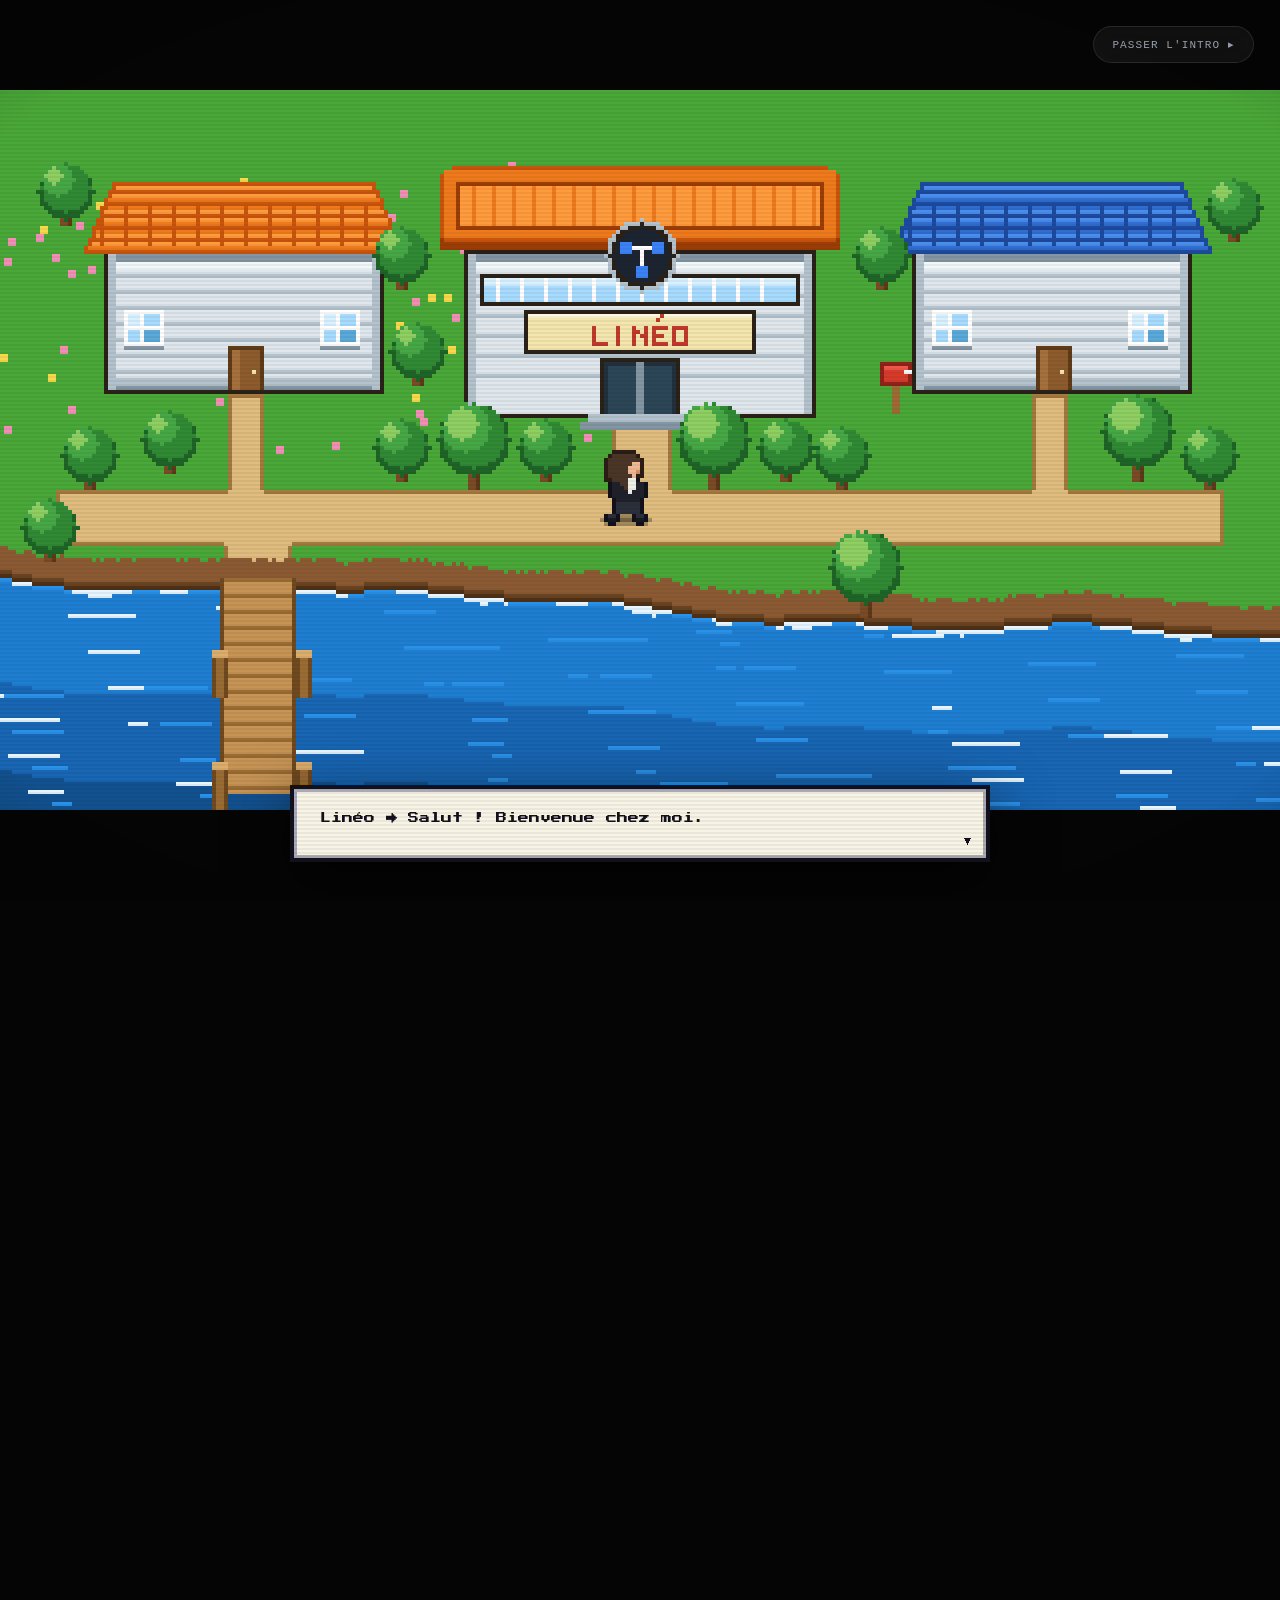
==== commit 8bc3d927: "llms.txt, version Markdown, sitemap et robots ; outillage de l'assistant - llms.txt (format llmstxt." ====
--- a/index.html
+++ b/index.html
@@ -13,6 +13,9 @@
 <link rel="icon" href="favicon.ico?v=2" sizes="32x32">
 <link rel="icon" href="assets/favicon.svg?v=2" type="image/svg+xml">
 <link rel="apple-touch-icon" href="assets/apple-touch-icon.png?v=2">
+<link rel="canonical" href="https://biribin.github.io/">
+<link rel="alternate" type="text/markdown" href="index.md" title="Version Markdown pour les assistants IA">
+<link rel="sitemap" type="application/xml" href="sitemap.xml">
 <link rel="preconnect" href="https://fonts.googleapis.com">
 <link rel="preconnect" href="https://fonts.gstatic.com" crossorigin>
 <link href="https://fonts.googleapis.com/css2?family=Space+Grotesk:wght@500;700&family=Inter:wght@300;400&family=Press+Start+2P&display=swap" rel="stylesheet">
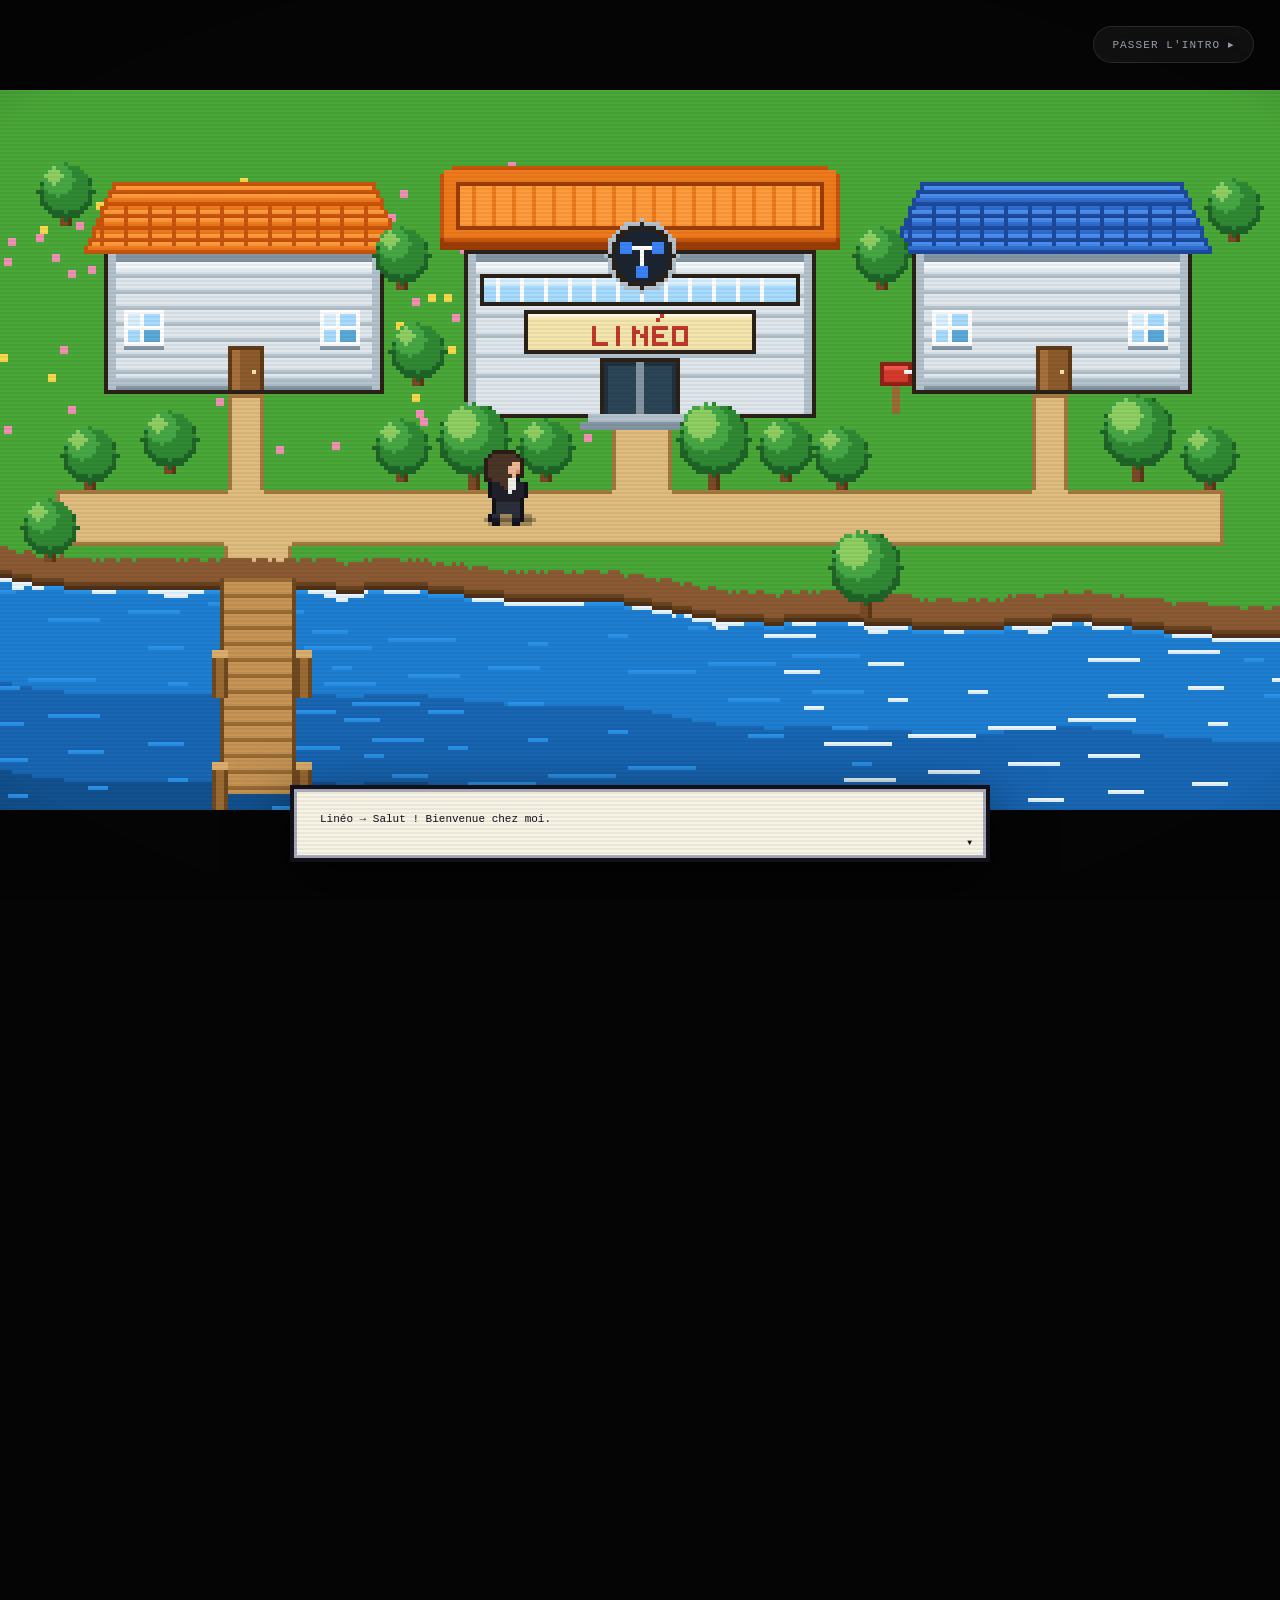
==== commit 69ead4c2: "Sécurité : CSP stricte, scripts externalisés, publication par liste blanche - Content-Security-Polic" ====
--- a/index.html
+++ b/index.html
@@ -3,6 +3,7 @@
 <head>
 <meta charset="utf-8">
 <meta name="viewport" content="width=device-width, initial-scale=1">
+<meta http-equiv="Content-Security-Policy" content="default-src 'none'; script-src 'self'; style-src 'self' 'unsafe-inline' https://fonts.googleapis.com; font-src https://fonts.gstatic.com; img-src 'self'; frame-src 'self'; connect-src 'none'; manifest-src 'self'; base-uri 'none'; form-action 'none'; object-src 'none'; upgrade-insecure-requests">
 <title>Linéo Biribin · Ingénieur</title>
 <meta name="description" content="Automatisation et IA appliquée, en low-code. Une centaine de workflows n8n en production : paie, DSN, DPAE, facturation, contrats, conformité. 51 workflows open source, 14 serveurs MCP.">
 <meta name="author" content="Linéo Biribin">
@@ -19,14 +20,7 @@
 <link rel="preconnect" href="https://fonts.googleapis.com">
 <link rel="preconnect" href="https://fonts.gstatic.com" crossorigin>
 <link href="https://fonts.googleapis.com/css2?family=Space+Grotesk:wght@500;700&family=Inter:wght@300;400&family=Press+Start+2P&display=swap" rel="stylesheet">
-<script>
-/* Sans JS, ni l'iris ni l'intro ne doivent masquer le site. */
-(function(){
-  document.documentElement.classList.add('js');
-  var reduce = window.matchMedia('(prefers-reduced-motion: reduce)').matches;
-  window.__INTRO__ = !reduce && location.search.indexOf('nointro') < 0;
-})();
-</script>
+<script src="assets/boot.js"></script>
 <script src="assets/intro.js" defer></script>
 <style>
 /* ============================================================
@@ -1009,8 +1003,7 @@
     <div class="about">
       <div class="portrait rv">
         <div class="portrait__fallback" aria-hidden="true">LB</div>
-        <img class="portrait__img" src="assets/portrait.jpg" alt="Portrait de Linéo Biribin"
-             onerror="this.remove()">
+        <img class="portrait__img" src="assets/portrait.jpg" alt="Portrait de Linéo Biribin">
       </div>
       <div class="rv">
         <h2 class="eyebrow">PROFIL</h2>
@@ -1170,87 +1163,6 @@
   </div>
 </footer>
 
-<script>
-(function(){
-  var reduce = window.matchMedia('(prefers-reduced-motion: reduce)').matches;
-
-  /* ---------- Iris wipe on load ---------- */
-  var iris = document.getElementById('iris');
-  function openIris(){
-    iris.classList.add('open');
-    setTimeout(function(){ iris.setAttribute('data-done',''); }, reduce ? 0 : 950);
-  }
-  window.__openIris = openIris;                    // l'intro pixel-art appelle ceci en sortant
-  if (reduce || !window.__INTRO__) {
-    if (reduce) openIris();
-    else window.addEventListener('load', function(){ setTimeout(openIris, 260); });
-  }
-  /* Garde-fou : si l'intro echoue ou tarde, le site s'ouvre quand meme. */
-  setTimeout(function(){
-    if (!iris.hasAttribute('data-done')) {
-      var intro = document.getElementById('intro');
-      if (intro) intro.remove();
-      document.documentElement.classList.remove('intro-lock');
-      openIris();
-    }
-  }, 14000);
-
-  /* ---------- Iris wipe on in-page navigation ---------- */
-  function irisTo(hash){
-    var target = document.querySelector(hash);
-    if(!target) return;
-    if(reduce){ target.scrollIntoView(); return; }
-    iris.removeAttribute('data-done');
-    iris.style.transitionDuration = '.42s';
-    iris.classList.remove('open');                 // close (circle grows to cover)
-    setTimeout(function(){
-      target.scrollIntoView({behavior:'auto', block:'start'});
-      iris.classList.add('open');                  // reopen on the new position
-      setTimeout(function(){
-        iris.setAttribute('data-done','');
-        iris.style.transitionDuration = '';
-      }, 460);
-    }, 440);
-  }
-
-  document.querySelectorAll('a[href^="#"]').forEach(function(a){
-    a.addEventListener('click', function(e){
-      var hash = a.getAttribute('href');
-      if(hash.length < 2) return;
-      e.preventDefault();
-      closeMenu();
-      irisTo(hash);
-      history.replaceState(null,'',hash);
-    });
-  });
-
-  /* ---------- Nav state + mobile menu ---------- */
-  var nav = document.getElementById('nav'), burger = document.getElementById('burger');
-  function onScroll(){ nav.classList.toggle('is-stuck', window.scrollY > 12); }
-  onScroll(); window.addEventListener('scroll', onScroll, {passive:true});
-
-  function closeMenu(){ nav.classList.remove('is-open'); burger.setAttribute('aria-expanded','false'); }
-  burger.addEventListener('click', function(){
-    var open = nav.classList.toggle('is-open');
-    burger.setAttribute('aria-expanded', open ? 'true' : 'false');
-  });
-
-  /* ---------- Reveal on scroll ---------- */
-  var items = document.querySelectorAll('.rv');
-  if('IntersectionObserver' in window && !reduce){
-    var io = new IntersectionObserver(function(entries){
-      entries.forEach(function(en){
-        if(en.isIntersecting){ en.target.classList.add('in'); io.unobserve(en.target); }
-      });
-    }, {rootMargin:'0px 0px -12% 0px', threshold:.12});
-    items.forEach(function(el, i){ el.style.transitionDelay = (i % 2 ? 90 : 0) + 'ms'; io.observe(el); });
-  } else {
-    items.forEach(function(el){ el.classList.add('in'); });
-  }
-
-  /* ---------- Footer year ---------- */
-  document.getElementById('year').textContent = new Date().getFullYear();
-})();
-</script>
+<script src="assets/site.js"></script>
 </body>
 </html>
